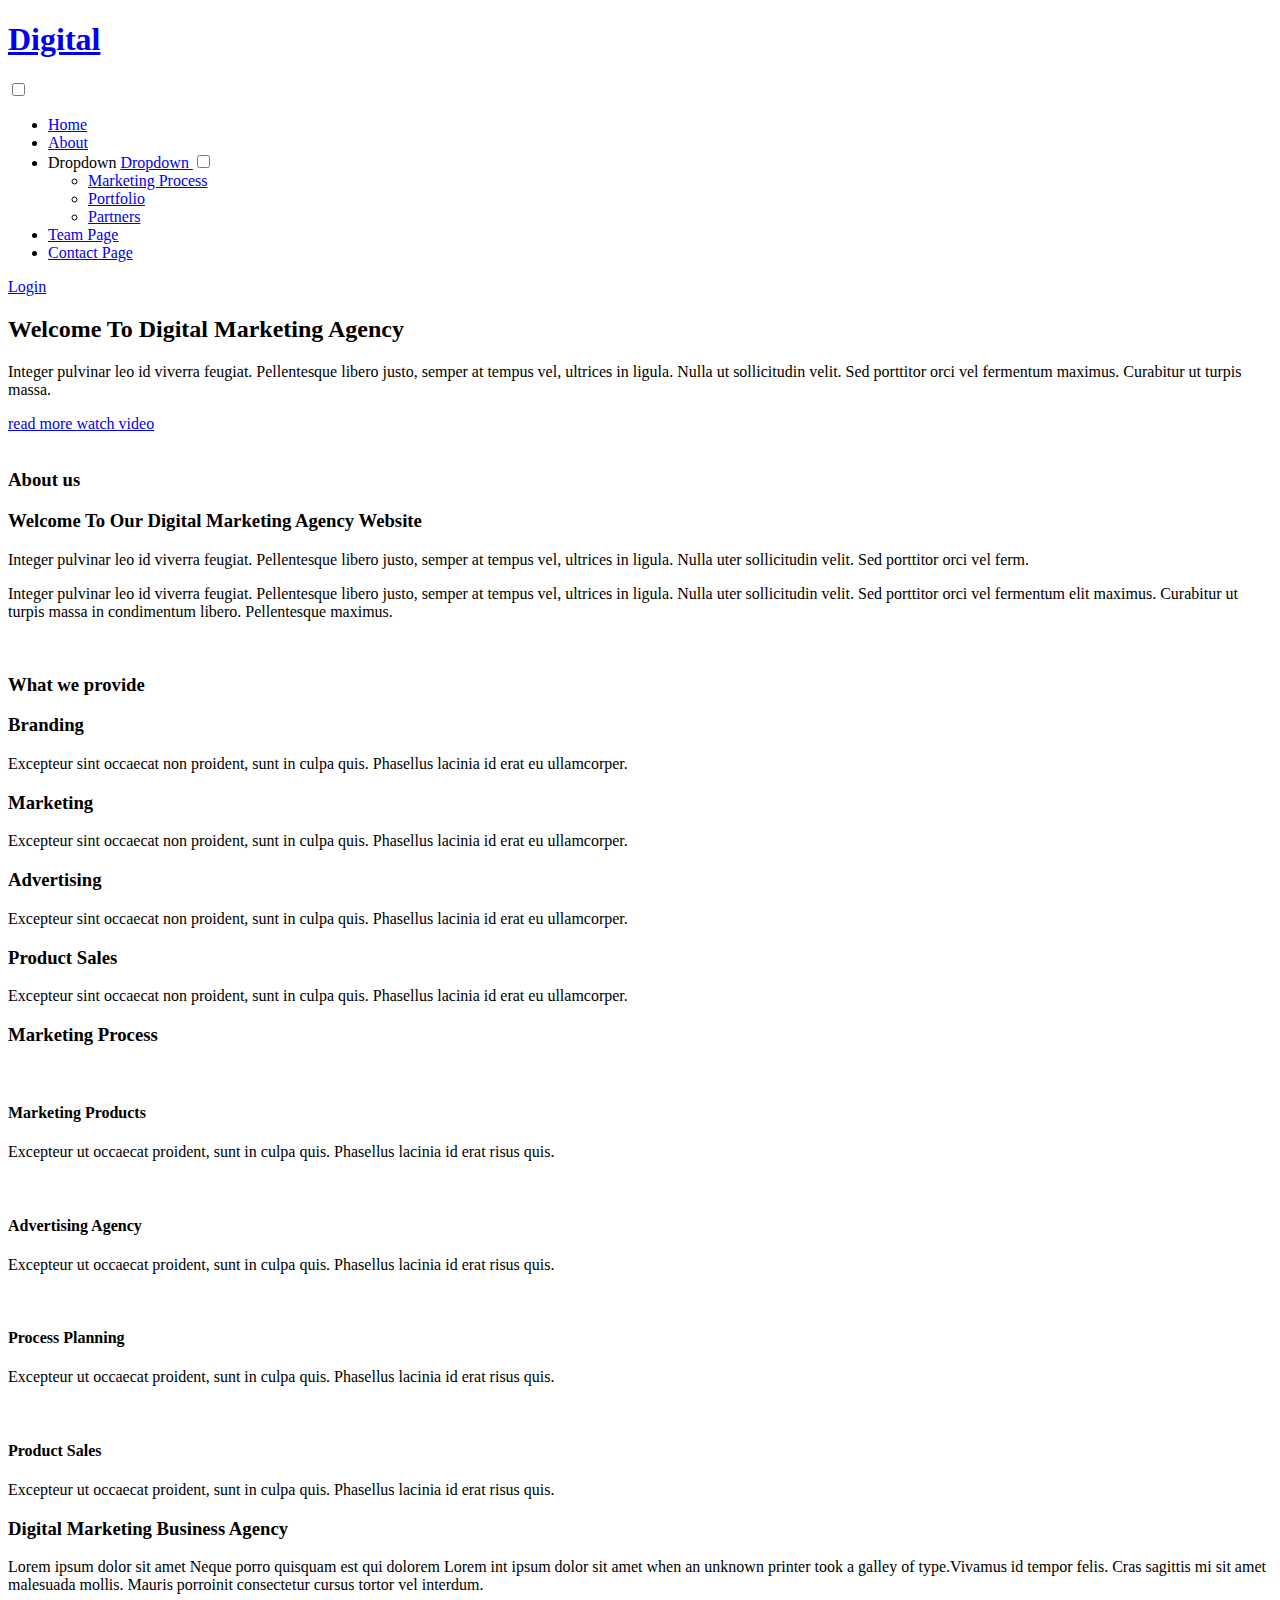
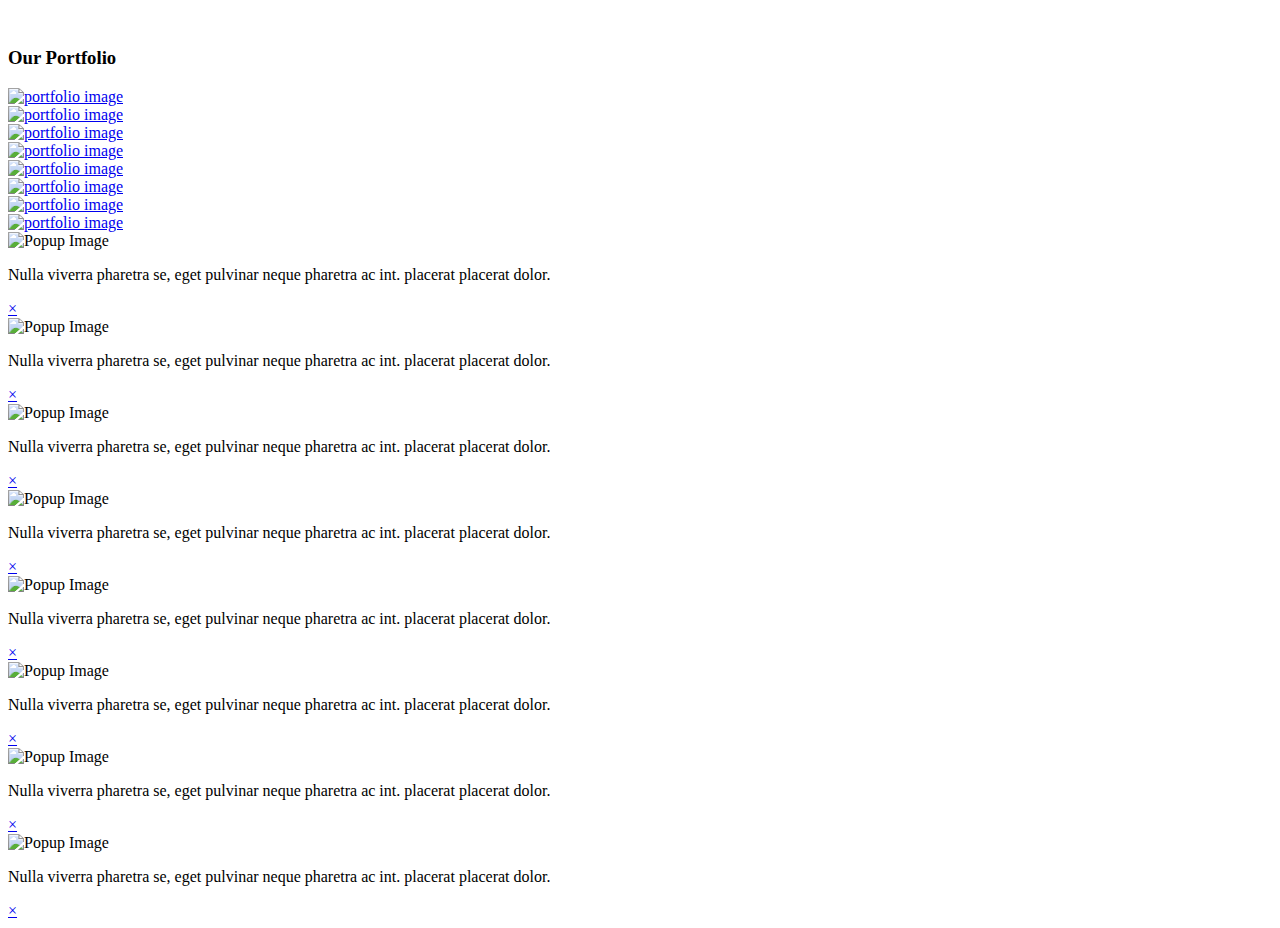
==== index.html @ 3aa6ec79 "Add Portfolio section" ====
<!DOCTYPE html>
<html lang="en">
<head>
<title>Digital Template</title>
<!-- for-mobile-apps -->
<meta name="viewport" content="width=device-width, initial-scale=1">
<meta http-equiv="Content-Type" content="text/html; charset=utf-8" />
<meta name="keywords" content="Digital Responsive web template, Bootstrap Web Templates, Flat Web Templates, Android Compatible web template, 
Smartphone Compatible web template, free webdesigns for Nokia, Samsung, LG, SonyEricsson, Motorola web design" />

    <script>
        addEventListener("load", function () {
            setTimeout(hideURLbar, 0);
        }, false);

        function hideURLbar() {
            window.scrollTo(0, 1);
        }
    </script>
	
	
</head>
<body>

<!-- //header -->
<header class="py-4">
	<div class="container">
			<div id="logo">
				<h1> <a href="index.html"><span class="fa fa-cloud" aria-hidden="true"></span> Digital</a></h1>
			</div>
		<!-- nav -->
		<nav class="d-lg-flex">

			<label for="drop" class="toggle"><span class="fa fa-bars" aria-hidden="true"></span></label>
			<input type="checkbox" id="drop" />
			<ul class="menu mt-2 ml-auto">
				<li class=""><a href="index.html">Home</a></li>
				<li class=""><a href="#about">About</a></li>
				<li class="">
				<!-- First Tier Drop Down -->
				<label for="drop-2" class="toggle">Dropdown <span class="fa fa-angle-down" aria-hidden="true"></span> </label>
				<a href="#">Dropdown <span class="fa fa-angle-down" aria-hidden="true"></span></a>
				<input type="checkbox" id="drop-2"/>
				<ul class="inner-ul">
					<li><a href="#process">Marketing Process</a></li>
					<li><a href="#portfolio">Portfolio</a></li>
				<li><a href="#partners">Partners</a></li>
				</ul>
				</li>
				<li class=""><a href="team.html">Team Page</a></li>
				<li class=""><a href="contact.html">Contact Page</a></li>
			</ul>
			<div class="login-icon ml-lg-2">
				<a class="user" href="#popup3"> Login</a>
			</div>
		</nav>
		<div class="clear"></div>
		<!-- //nav -->
	</div>
</header>

<!-- banner -->
<div class="banner" id="home">
	<div class="container">
		<div class="row banner-text">
			<div class="slider-info col-lg-6">
				<div class="banner-info-grid mt-lg-5">
					<h2>Welcome To Digital Marketing Agency </h2>
					<p>Integer pulvinar leo id viverra feugiat. Pellentesque libero justo, semper at tempus vel, ultrices in ligula.
					Nulla ut sollicitudin velit. Sed porttitor orci vel fermentum maximus. Curabitur ut turpis massa.</p>
				</div>
				<a class="btn mr-2 text-capitalize" href="#popup1">read more </a>
				<a class="btn text-capitalize" href="#popup2">watch video </a>
			</div>
			<div class="col-lg-6 col-md-8 mt-lg-0 mt-sm-5 mt-3 banner-image text-lg-center">
				<img src="images/bannerpng.png" alt="" class="img-fluid"/>
			</div>
		</div>
	</div>
</div>

<!-- about -->
<section class="about py-5" id="about">
	<div class="container py-lg-5 py-sm-3">
		<div class="row">
			<div class="col-lg-3 about-left">	
				<h3 class="heading mb-lg-5 mb-4">About us</h3>
			</div>
			<div class="col-lg-5 col-md-7 about-text">
				<h3>Welcome To Our Digital Marketing Agency Website </h3>
				<p class="mt-3">Integer pulvinar leo id viverra feugiat. Pellentesque libero justo, semper at tempus vel, ultrices in ligula. Nulla uter sollicitudin velit. Sed porttitor orci vel ferm.</p>
				<p class="mt-2">Integer pulvinar leo id viverra feugiat. Pellentesque libero justo, semper at tempus vel, ultrices in ligula. Nulla uter sollicitudin velit. Sed porttitor orci vel fermentum elit maximus. Curabitur ut turpis massa in condimentum libero. Pellentesque maximus.</p>
			</div> 
			<div class="col-lg-4 col-md-5 about-img">
				<img src="images/1.png" alt="" class="img-fluid"/>
			</div>
		</div>
	</div>
</section>

<!-- why choose us -->
<section class="choose py-5" id="services">
	<div class="container py-md-3">
		<h3 class="heading mb-5"> What we provide</h3>
		<div class="feature-grids row">
			<div class="col-lg-3 col-sm-6">
				<div class="f1 icon1 p-4">
					<div class="icon">
						<span class="fa fa-bandcamp"></span>
					</div>
					<h3 class="my-3">Branding</h3>
					<p>Excepteur sint occaecat non proident, sunt in culpa quis. Phasellus lacinia id erat eu ullamcorper.</p>
				</div>
			</div>
			<div class="col-lg-3 col-sm-6 mt-sm-0 mt-4">
				<div class="f1 icon2 p-4">
					<div class="icon">
						<span class="fa fa-codepen"></span>
					</div>
					<h3 class="my-3">Marketing</h3>
					<p>Excepteur sint occaecat non proident, sunt in culpa quis. Phasellus lacinia id erat eu ullamcorper.</p>
				</div>
			</div>
			<div class="col-lg-3 col-sm-6 mt-lg-0 mt-4">
				<div class="f1 icon3 p-4">
					<div class="icon">
						<span class="fa fa-btc"></span>
					</div>
					<h3 class="my-3">Advertising</h3>
					<p>Excepteur sint occaecat non proident, sunt in culpa quis. Phasellus lacinia id erat eu ullamcorper.</p>
				</div>
			</div>
			<div class="col-lg-3 col-sm-6 mt-lg-0 mt-4">
				<div class="f1 icon4 p-4">
					<div class="icon">
						<span class="fa fa-cloud"></span>
					</div>
					<h3 class="my-3">Product Sales</h3>
					<p>Excepteur sint occaecat non proident, sunt in culpa quis. Phasellus lacinia id erat eu ullamcorper.</p>
				</div>
			</div>
		</div>
	</div>
</section>

<!-- Offered Services -->
<section class="process py-5" id="process">
	<div class="container py-md-3">
		<h3 class="heading mb-5">Marketing Process</h3>
		<div class="row process-grids">
			<div class="col-lg-3 col-md-6 my-lg-4 w3pvt-ab position-relative">
				<div class="">
					<img src="images/1.png" alt="" class="img-fluid">
				</div>
				<h4 class="feed-title my-md-3 mb-3">Marketing Products</h4>
				<p> Excepteur ut occaecat proident, sunt in culpa quis. Phasellus lacinia id erat risus quis.</p>
			</div>
			<div class="col-lg-3 col-md-6 my-lg-4 mt-md-0 mt-4 w3pvt-ab position-relative">
				<div class="">
					<img src="images/2.png" alt="" class="img-fluid">
				</div>
				<h4 class="feed-title my-md-3 mb-3">Advertising Agency</h4>
				<p> Excepteur ut occaecat proident, sunt in culpa quis. Phasellus lacinia id erat risus quis.</p>
			</div>
			<div class="col-lg-3 col-md-6 my-lg-4 mt-sm-5 mt-4 w3pvt-ab position-relative">
				<div class="">
					<img src="images/1.png" alt="" class="img-fluid">
				</div>
				<h4 class="feed-title my-md-3 mb-3">Process Planning</h4>
				<p> Excepteur ut occaecat proident, sunt in culpa quis. Phasellus lacinia id erat risus quis.</p>
			</div>
			<div class="col-lg-3 col-md-6 mt-lg-4 mt-sm-5 mt-4 w3pvt-ab">
				<div class="">
					<img src="images/2.png" alt="" class="img-fluid">
				</div>
				<h4 class="feed-title my-md-3 mb-3">Product Sales</h4>
				<p> Excepteur ut occaecat proident, sunt in culpa quis. Phasellus lacinia id erat risus quis.</p>
			</div>
		</div>
	</div>
</section>

<!-- video -->
<section class="video py-5" id="video">
	<div class="container">
		<div class="inner-sec-w3ls py-lg-5 py-3">
			<div class="row">
				<div class="col-lg-6 video-right px-lg-5 px-2">
					<h3 class="tittle-w3">Digital Marketing Business Agency</h3>
					<p class="mt-4">Lorem ipsum dolor sit amet Neque porro quisquam est qui dolorem Lorem int ipsum dolor sit amet when an unknown printer took a galley of type.Vivamus id tempor felis. Cras sagittis mi sit amet malesuada mollis. Mauris porroinit consectetur cursus tortor vel interdum.</p>

				</div>
				<div class="col-lg-6 video-img mt-lg-0 mt-4">
					<img src="images/banner.png" alt="" class="img-fluid">
				</div>
			</div>
		</div>
	</div>
</section>

<!-- portfolio -->
<section class="portfolio py-5" id="portfolio">
	<div class="container py-3">
		<h3 class="heading text-capitalize mb-md-5 mb-4">Our Portfolio <span></span></h3>
		<div class="row news-grids text-center">
			<div class="col-md-3 col-6 gal-img">
				<a href="#gal1"><img src="images/g1.jpg" alt="portfolio image" class="img-fluid"></a>
			</div>
			<div class="col-md-3 col-6 gal-img">
				<a href="#gal2"><img src="images/g2.jpg" alt="portfolio image" class="img-fluid"></a>
			</div>
			<div class="col-md-3 col-6 gal-img">
				<a href="#gal3"><img src="images/g3.jpg" alt="portfolio image" class="img-fluid"></a>
			</div>
			<div class="col-md-3 col-6 gal-img">
				<a href="#gal4"><img src="images/g4.jpg" alt="portfolio image" class="img-fluid"></a>
			</div>
			<div class="col-md-3 col-6 gal-img">
				<a href="#gal5"><img src="images/g5.jpg" alt="portfolio image" class="img-fluid"></a>
			</div>
			<div class="col-md-3 col-6 gal-img">
				<a href="#gal6"><img src="images/g6.jpg" alt="portfolio image" class="img-fluid"></a>
			</div>
			<div class="col-md-3 col-6 gal-img">
				<a href="#gal7"><img src="images/g7.jpg" alt="portfolio image" class="img-fluid"></a>
			</div>
			<div class="col-md-3 col-6 gal-img">
				<a href="#gal8"><img src="images/g8.jpg" alt="portfolio image" class="img-fluid"></a>
			</div>
		</div>
			<div id="gal1" class="pop-overlay animate">
				<div class="popup">
					<img src="images/g1.jpg" alt="Popup Image" class="img-fluid" />
					<p class="mt-4">Nulla viverra pharetra se, eget pulvinar neque pharetra ac int. placerat placerat dolor.</p>
					<a class="close" href="#portfolio">&times;</a>
				</div>
			</div>
			<div id="gal2" class="pop-overlay animate">
				<div class="popup">
					<img src="images/g2.jpg" alt="Popup Image" class="img-fluid" />
					<p class="mt-4">Nulla viverra pharetra se, eget pulvinar neque pharetra ac int. placerat placerat dolor.</p>
					<a class="close" href="#portfolio">&times;</a>
				</div>
			</div>
			<div id="gal3" class="pop-overlay animate">
				<div class="popup">
					<img src="images/g3.jpg" alt="Popup Image" class="img-fluid" />
					<p class="mt-4">Nulla viverra pharetra se, eget pulvinar neque pharetra ac int. placerat placerat dolor.</p>
					<a class="close" href="#portfolio">&times;</a>
				</div>
			</div>
			<div id="gal4" class="pop-overlay animate">
				<div class="popup">
					<img src="images/g4.jpg" alt="Popup Image" class="img-fluid" />
					<p class="mt-4">Nulla viverra pharetra se, eget pulvinar neque pharetra ac int. placerat placerat dolor.</p>
					<a class="close" href="#portfolio">&times;</a>
				</div>
			</div>
			<div id="gal5" class="pop-overlay animate">
				<div class="popup">
					<img src="images/g5.jpg" alt="Popup Image" class="img-fluid" />
					<p class="mt-4">Nulla viverra pharetra se, eget pulvinar neque pharetra ac int. placerat placerat dolor.</p>
					<a class="close" href="#portfolio">&times;</a>
				</div>
			</div>
			<div id="gal6" class="pop-overlay animate">
				<div class="popup">
					<img src="images/g6.jpg" alt="Popup Image" class="img-fluid" />
					<p class="mt-4">Nulla viverra pharetra se, eget pulvinar neque pharetra ac int. placerat placerat dolor.</p>
					<a class="close" href="#portfolio">&times;</a>
				</div>
			</div>
			<div id="gal7" class="pop-overlay animate">
				<div class="popup">
					<img src="images/g7.jpg" alt="Popup Image" class="img-fluid" />
					<p class="mt-4">Nulla viverra pharetra se, eget pulvinar neque pharetra ac int. placerat placerat dolor.</p>
					<a class="close" href="#portfolio">&times;</a>
				</div>
			</div>
			<div id="gal8" class="pop-overlay animate">
				<div class="popup">
					<img src="images/g8.jpg" alt="Popup Image" class="img-fluid" />
					<p class="mt-4">Nulla viverra pharetra se, eget pulvinar neque pharetra ac int. placerat placerat dolor.</p>
					<a class="close" href="#portfolio">&times;</a>
				</div>
			</div>
	</div>
</section>



</body>
</html>
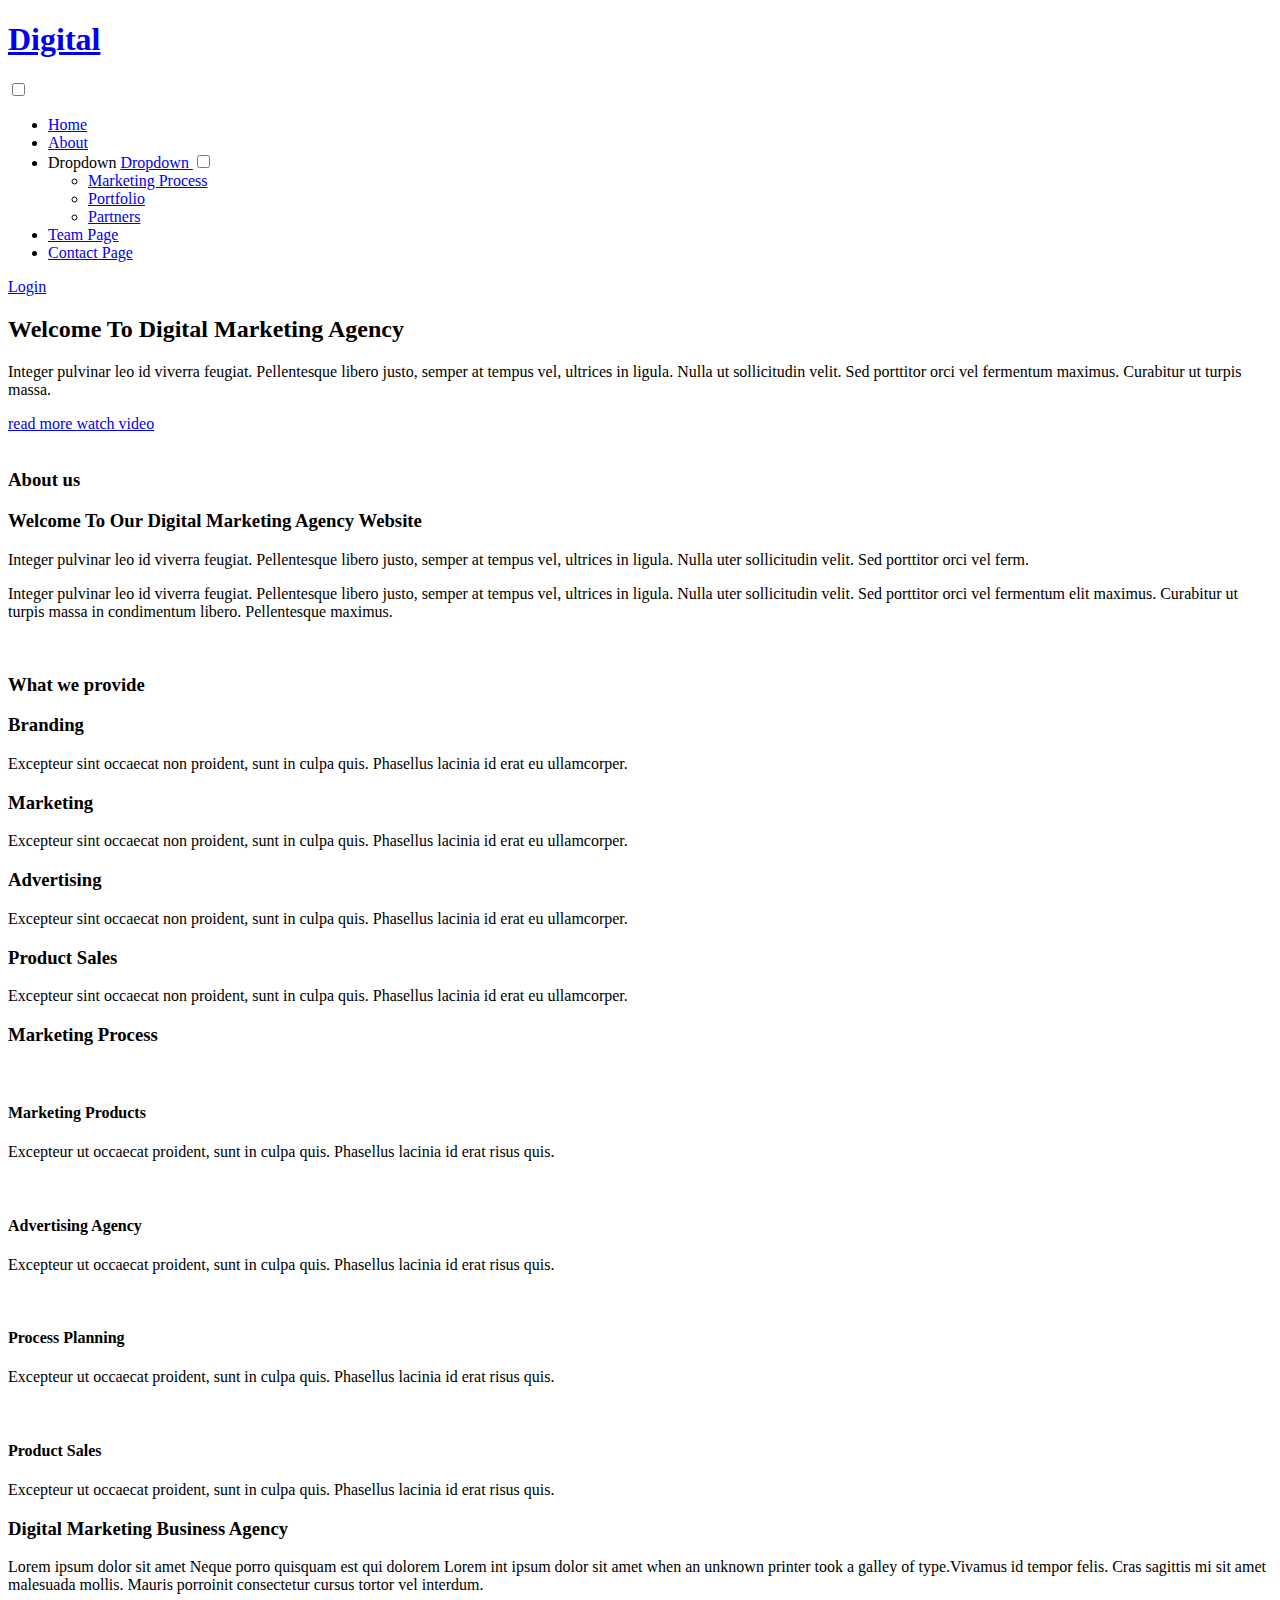
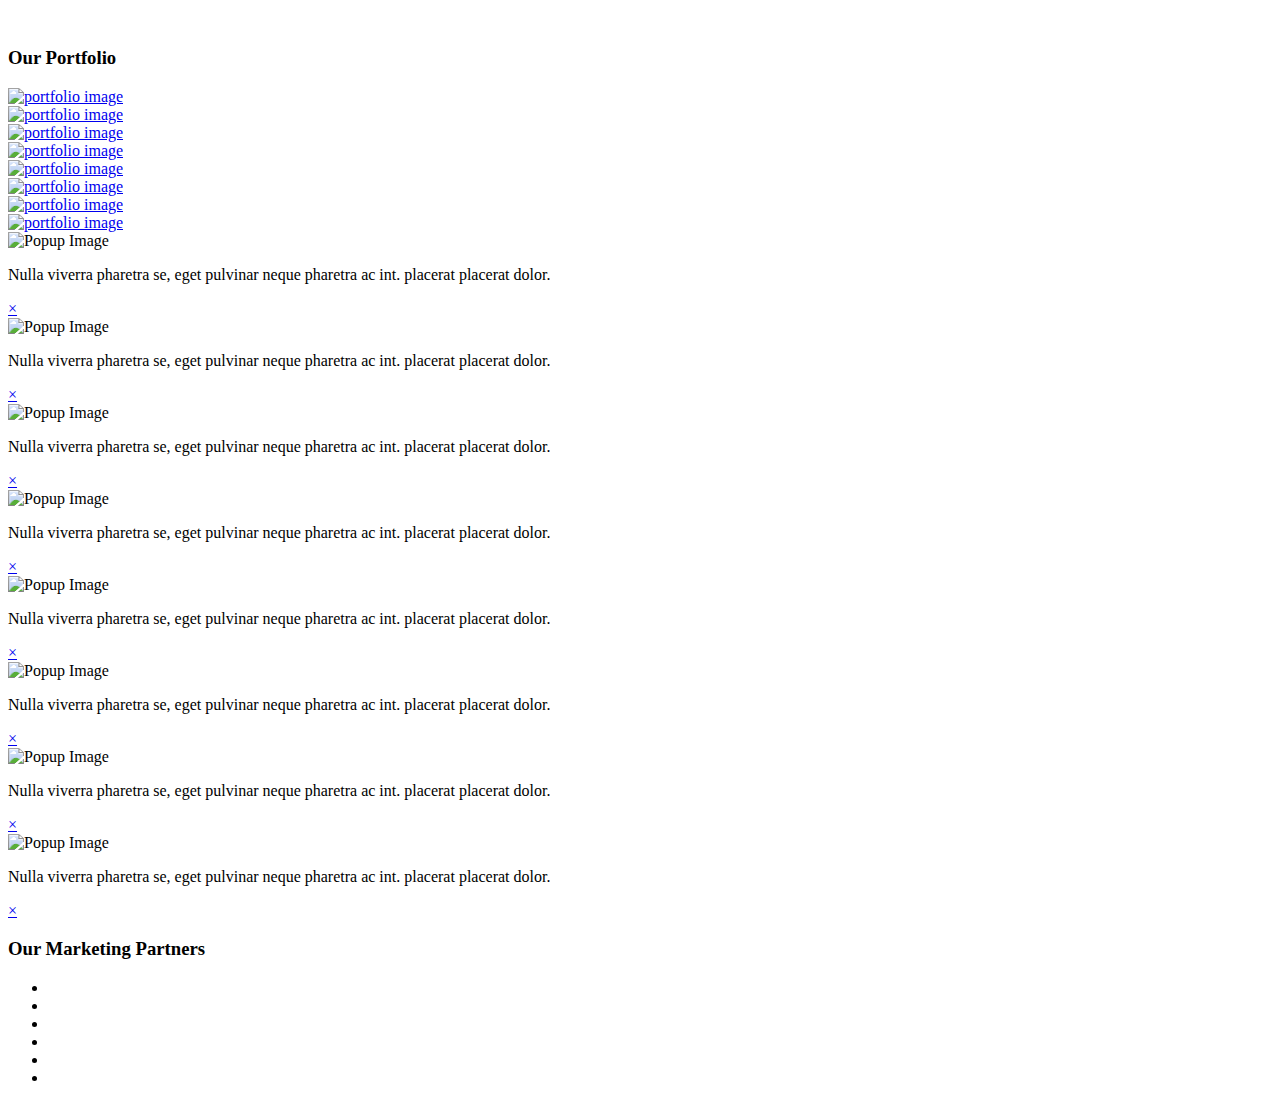
==== commit 19749fbb: "Add Partners section" ====
--- a/index.html
+++ b/index.html
@@ -287,6 +287,37 @@
 	</div>
 </section>
 
+<!--/Partners-->
+<section class="partners py-5" id="partners">
+	<div class="container py-md-3">
+		<h3 class="heading mb-5">Our Marketing Partners</h3>
+		<div class="inner-sec-w3ls">
+			<div class="sponsers-icon text-center">
+				<ul class="list-unstyled partners-icon row">
+					<li class="col-md-2 col-4">
+						<span class="fa fa-codepen" aria-hidden="true"></span>
+					</li>
+					<li class="col-md-2 col-4 border-left border-right">
+						<span class="fa fa-lastfm" aria-hidden="true"></span>
+					</li>
+					<li class="col-md-2 col-4 border-right">
+						<span class="fa fa-codiepie" aria-hidden="true"></span>
+					</li>
+					<li class="col-md-2 col-4 border-right mt-md-0 mt-3">
+						<span class="fa fa-drupal" aria-hidden="true"></span>
+					</li>
+					<li class="col-md-2 col-4 border-right mt-md-0 mt-3">
+						<span class="fa fa-dashcube" aria-hidden="true"></span>
+					</li>
+					<li class="col-md-2 col-4 mt-md-0 mt-3">
+						<span class="fa fa-skyatlas" aria-hidden="true"></span>
+					</li>
+				</ul>
+			</div>
+		</div>
+	</div>
+</section>
+
 
 
 </body>
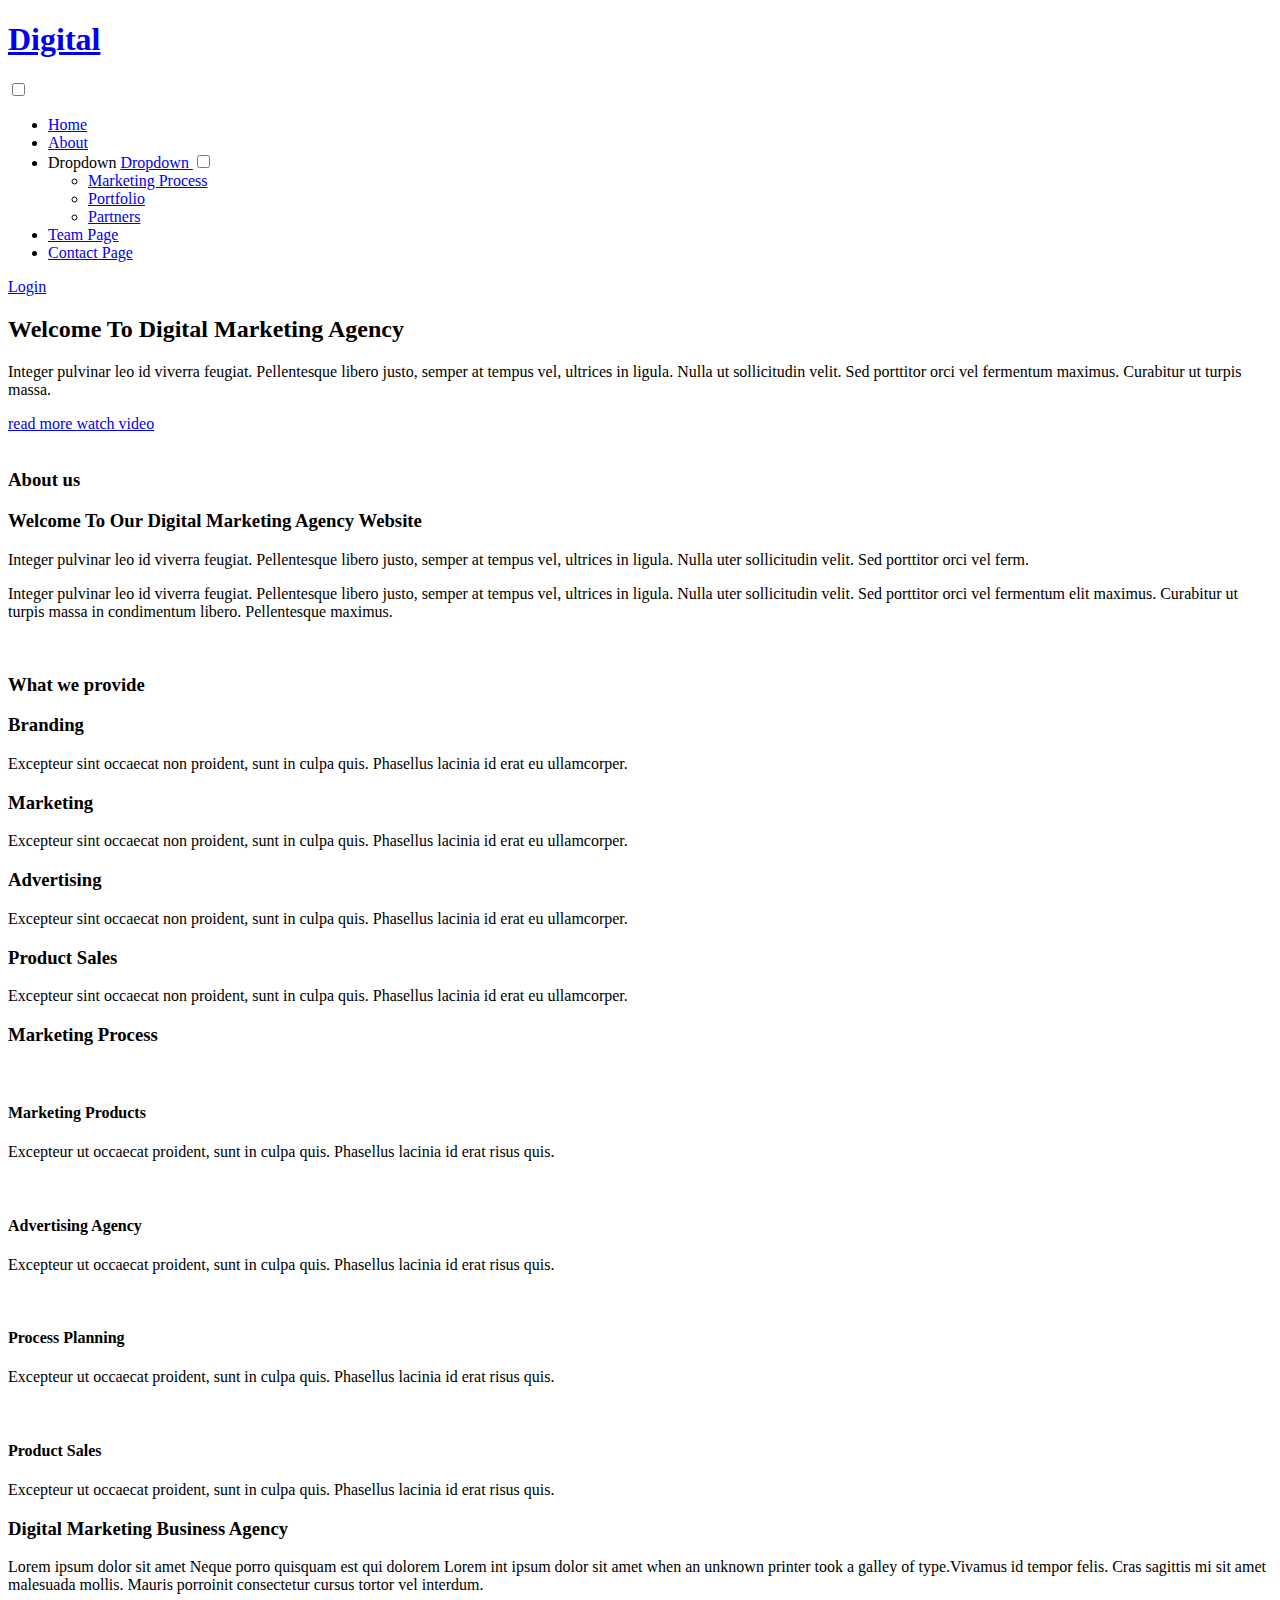
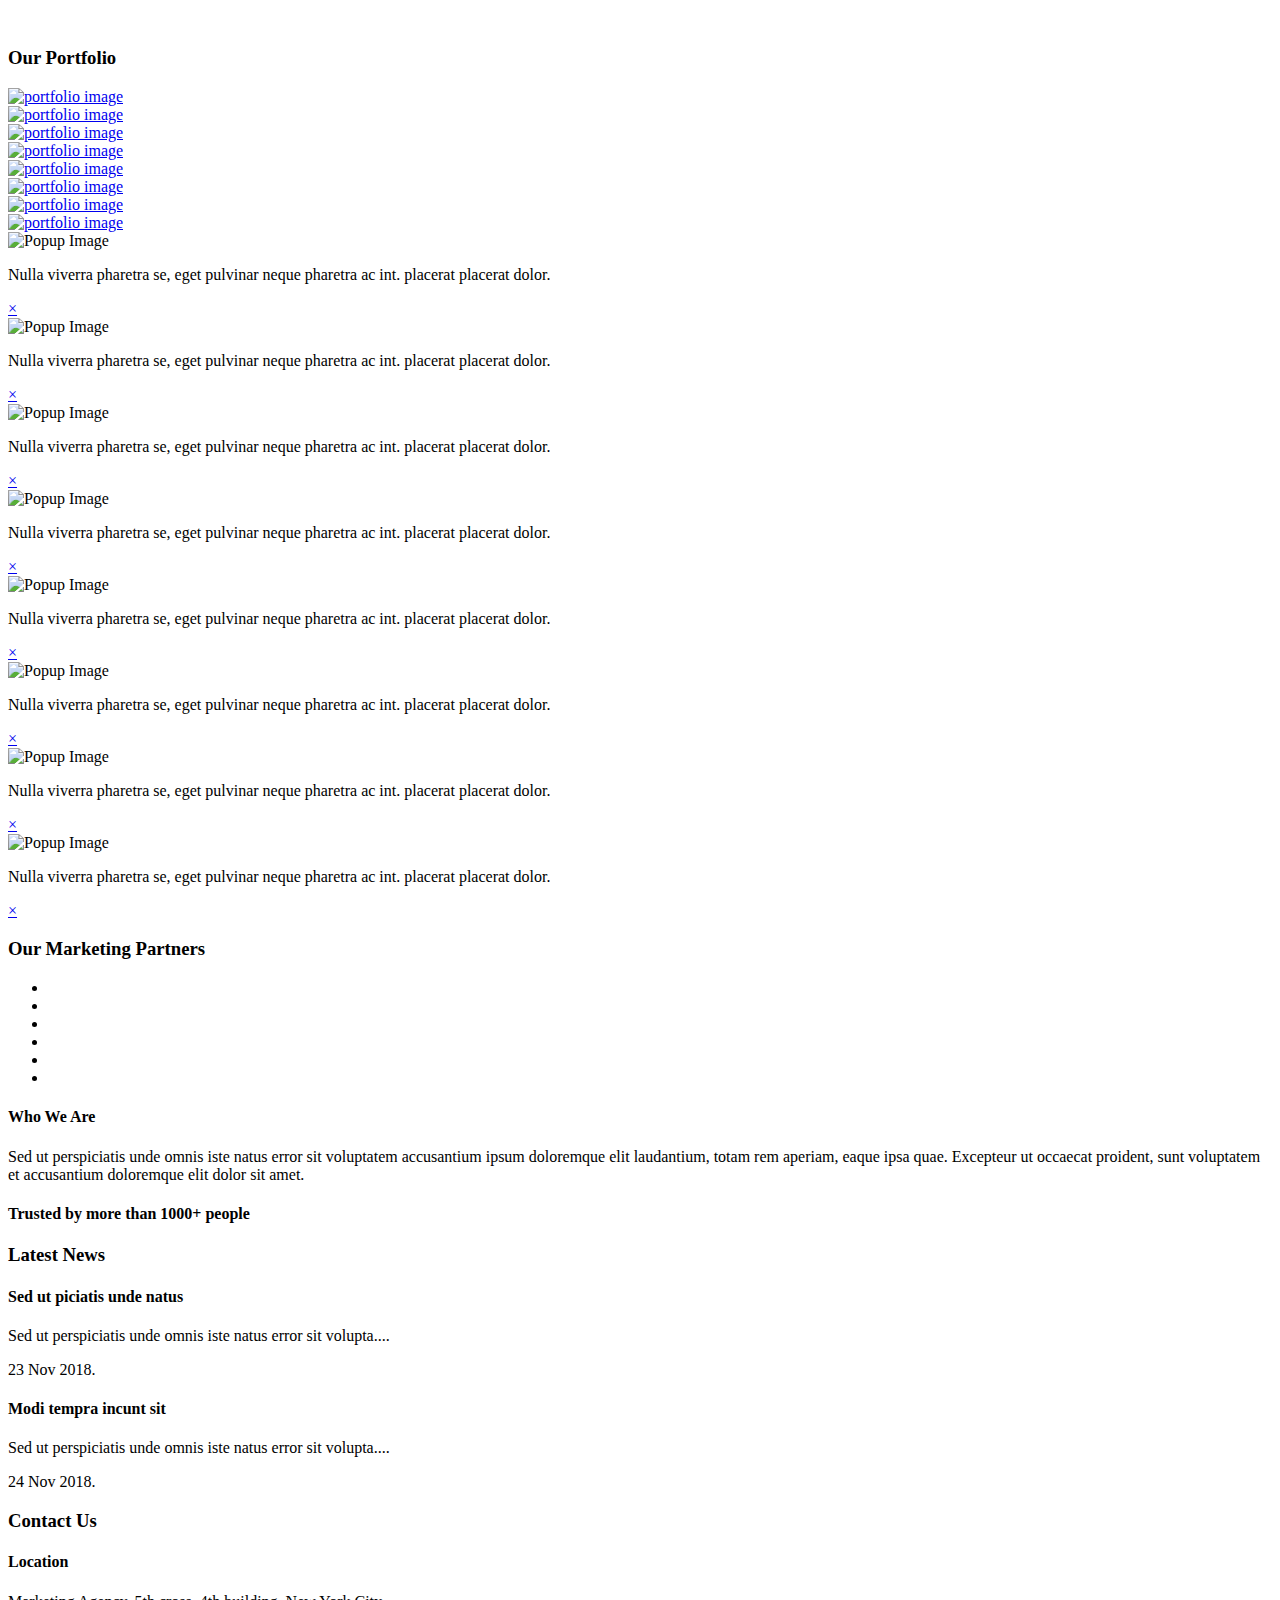
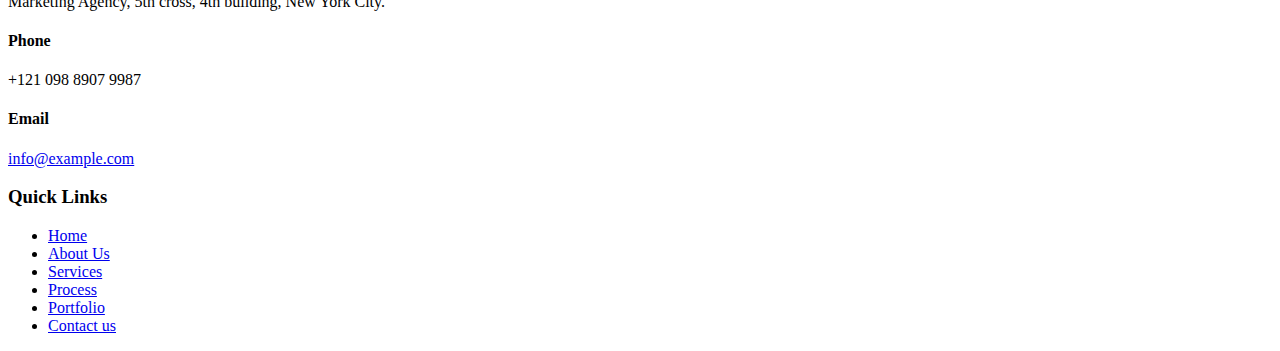
==== commit 34649329: "Add Footer section" ====
--- a/index.html
+++ b/index.html
@@ -318,6 +318,77 @@
 	</div>
 </section>
 
+<!-- footer -->
+<footer class="footer-emp-w3ls py-5">
+	<div class="container pt-lg-3">
+		<div class="row footer-top">
+			<div class="col-lg-4 col-sm-6 footer-grid-wthree">
+				<h4 class="footer-title text-uppercase mb-4">Who We Are</h4>
+				<div class="contact-info">
+					<p>Sed ut perspiciatis unde omnis iste natus error sit voluptatem accusantium ipsum doloremque elit laudantium, totam rem
+						aperiam, eaque ipsa quae. Excepteur ut occaecat proident, sunt voluptatem et accusantium doloremque elit dolor sit amet.</p>
+					<h4 class="mt-3">Trusted by more than 1000+ people</h4>
+				</div>
+			</div>
+			<div class="col-lg-3 col-sm-6 footer-grid-wthree mt-sm-0 mt-4">
+				<h3 class="footer-title text-uppercase mb-4">Latest News</h3>
+				<div class="contact-info">
+					<div class="footer-style-w3ls">
+						<h4 class="mb-2"><span class="fa mr-1 fa-twitter"></span> Sed ut piciatis unde natus</h4>
+						<p>Sed ut perspiciatis unde omnis iste natus error sit volupta....</p>
+						<p class="date">23 Nov 2018.</p>
+					</div>
+					<div class="footer-style-w3ls mt-3">
+						<h4 class="mb-2"><span class="fa mr-1 fa-twitter"></span> Modi tempra incunt sit</h4>
+						<p>Sed ut perspiciatis unde omnis iste natus error sit volupta....</p>
+						<p class="date">24 Nov 2018.</p>
+					</div>
+				</div>
+			</div>
+			<div class="col-lg-3 col-sm-6 footer-grid-wthree mt-lg-0 mt-sm-5 mt-4">
+				<h3 class="footer-title text-uppercase mb-4">Contact Us</h3>
+				<div class="contact-info">
+					<div class="footer-style-w3ls">
+						<h4 class="mb-2"> <span class="fa mr-1 fa-map-marker"></span> Location</h4>
+						<p>Marketing Agency, 5th cross, 4th building, New York City.</p>
+					</div>
+					<div class="footer-style-w3ls my-3">
+						<h4 class="mb-2"><span class="fa mr-1 fa-phone"></span> Phone</h4>
+						<p>+121 098 8907 9987</p>
+					</div>
+					<div class="footer-style-w3ls">
+						<h4 class="mb-2"><span class="fa mr-1 fa-envelope-open"></span> Email</h4>
+						<p><a href="mailto:info@example.com">info@example.com</a></p>
+					</div>
+				</div>
+			</div>
+			<div class="col-lg-2 col-sm-6 footer-grid-wthree mt-lg-0 mt-sm-5 mt-4">
+				<h3 class="footer-title text-uppercase mb-4">Quick Links</h3>
+				<ul class="links list-unstyled">
+					<li>
+						<a class="" href="#home"> Home</a>
+					</li>
+					<li>
+						<a class="" href="#about"> About Us</a>
+					</li>
+					<li>
+						<a class="" href="#services"> Services</a>
+					</li>
+					<li>
+						<a class="" href="#process">Process</a>
+					</li>
+					<li>
+						<a class="" href="#portfolio">Portfolio</a>
+					</li>
+					<li>
+						<a class="" href="contact.html">Contact us</a>
+					</li>
+				</ul>
+			</div>
+		</div>
+	</div>
+</footer>
+
 
 
 </body>
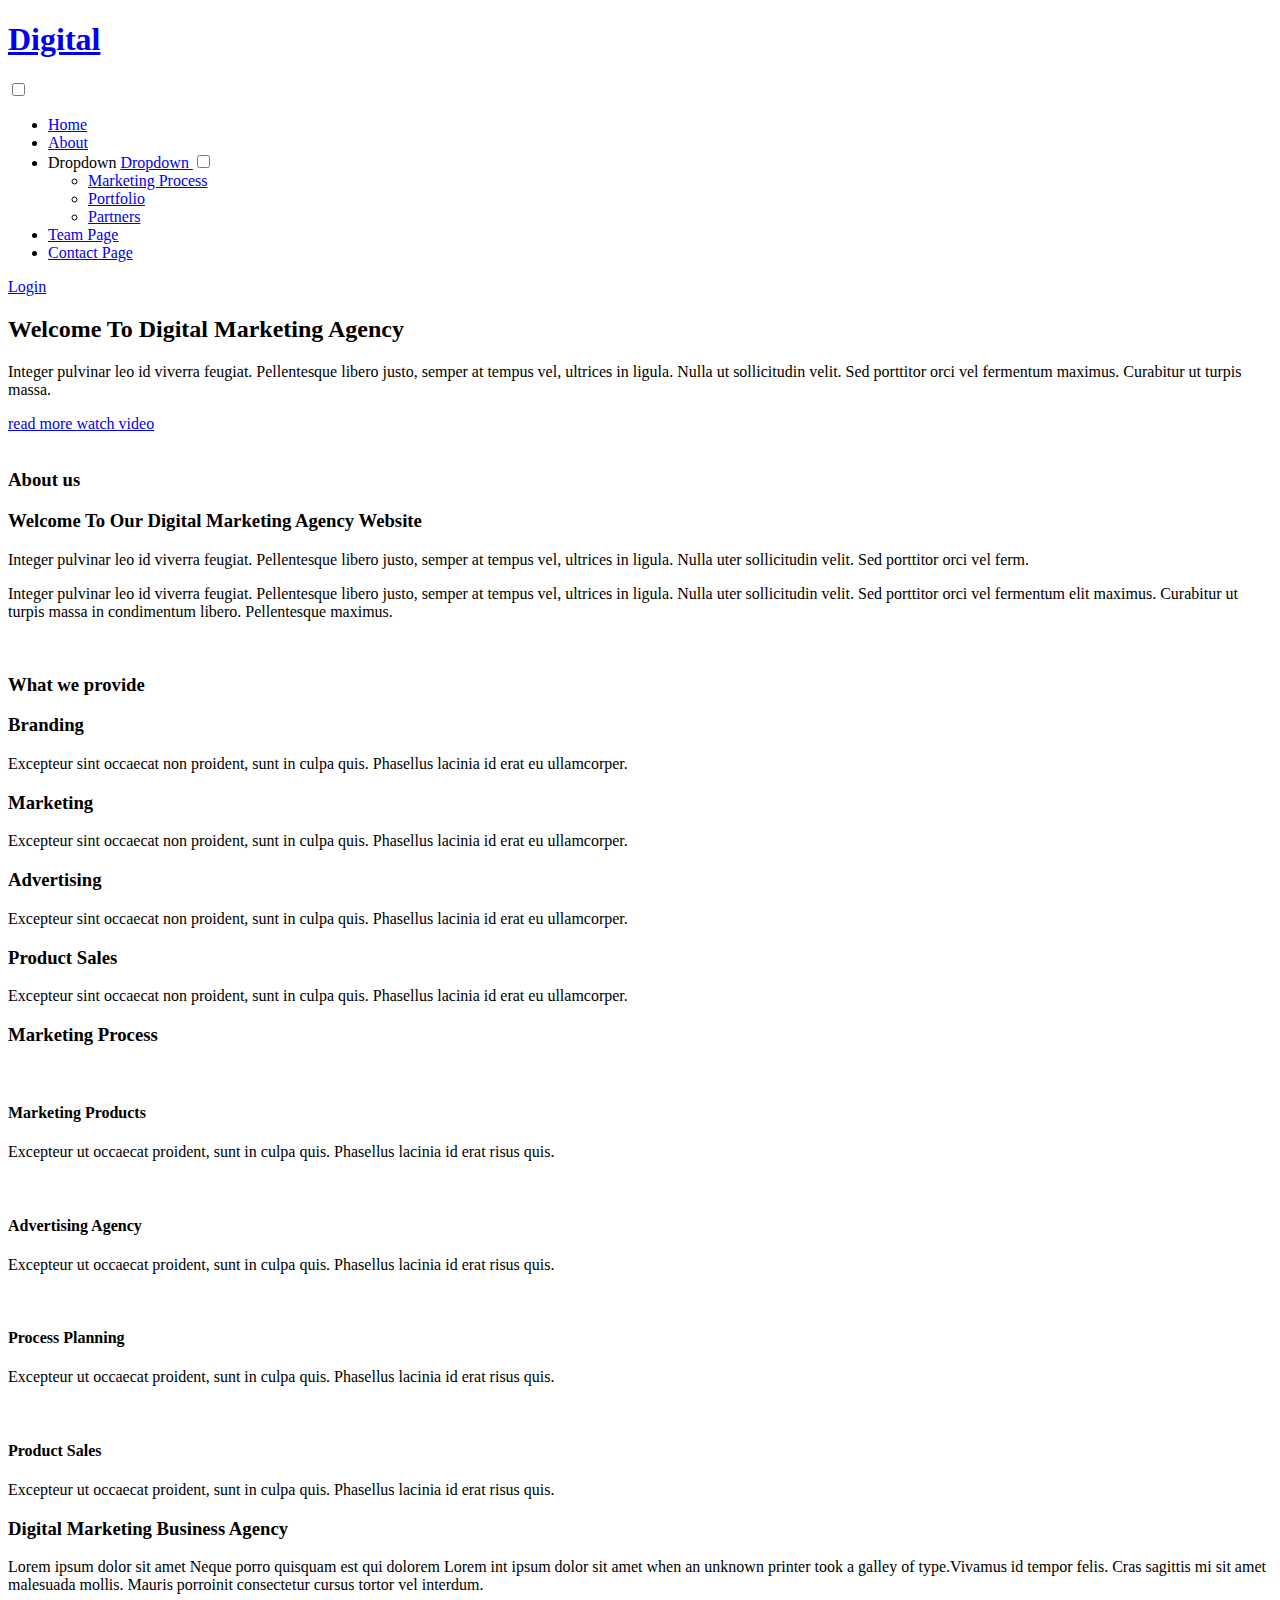
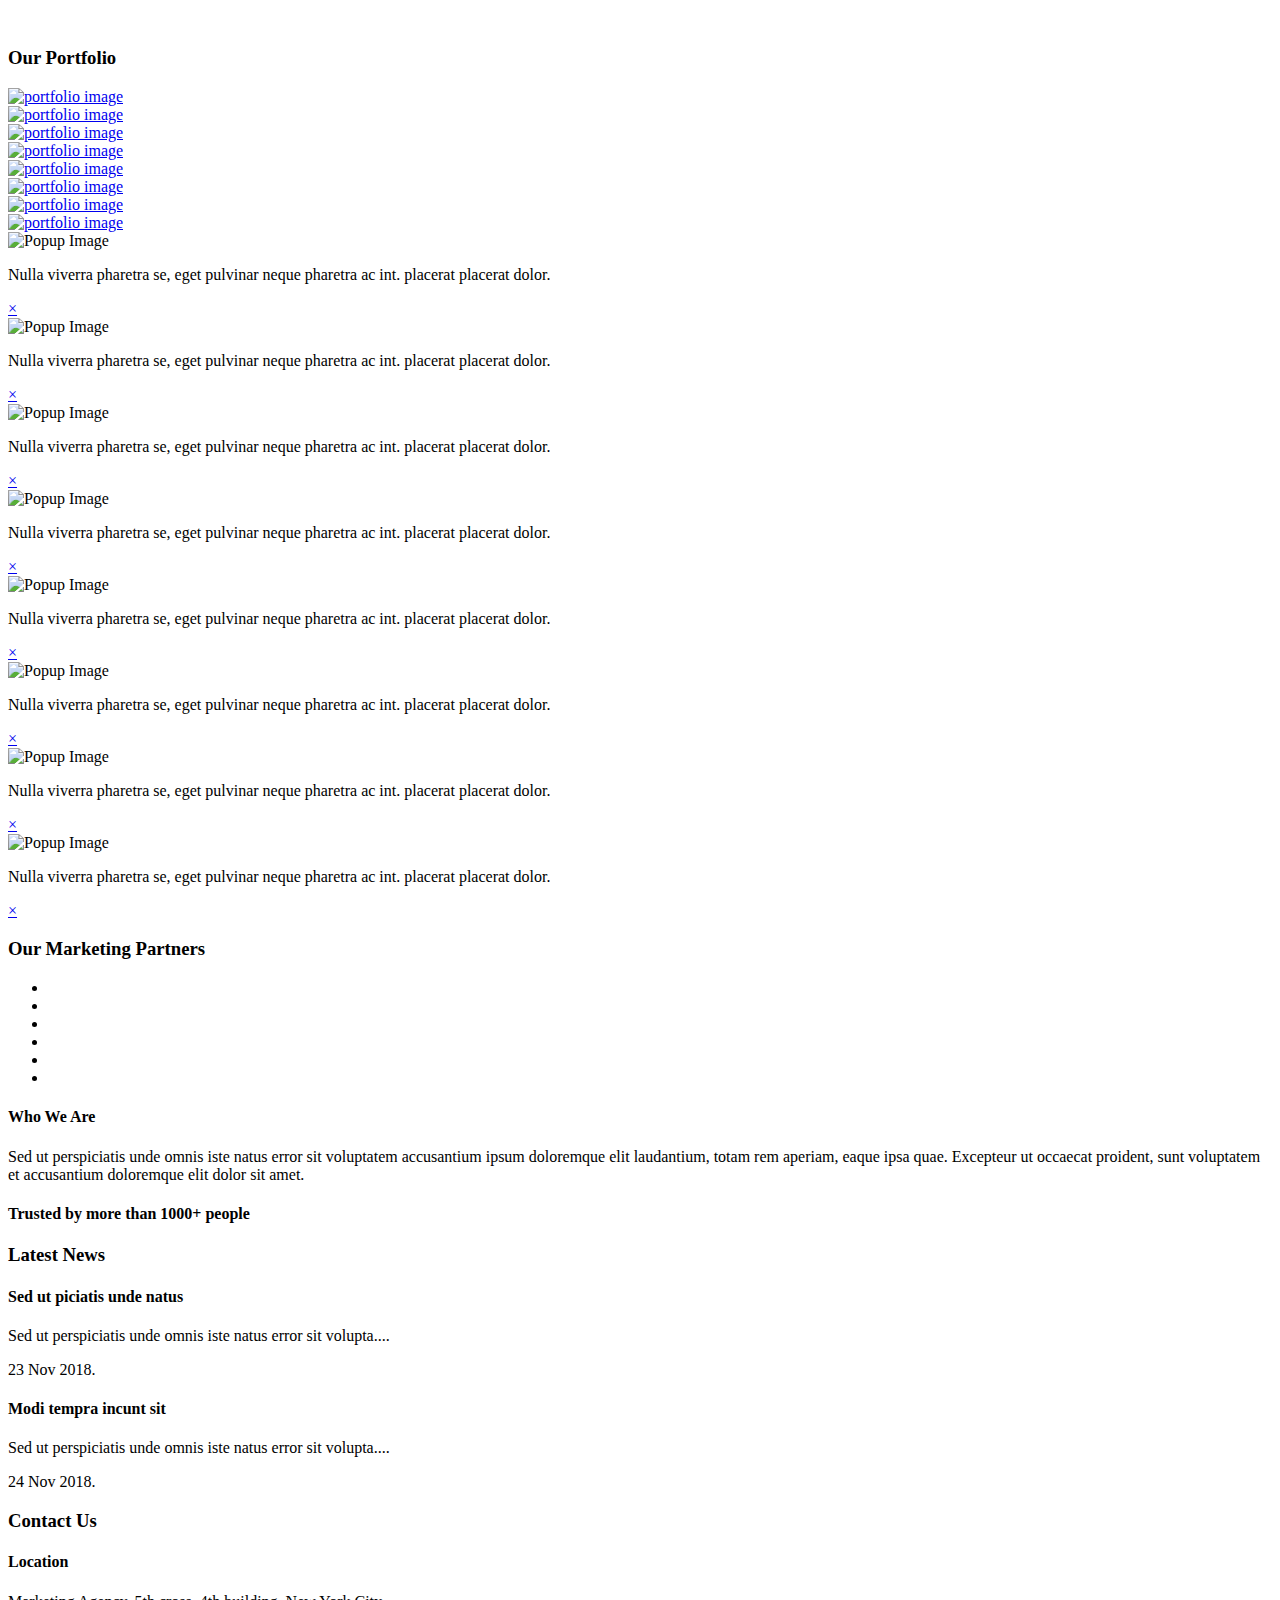
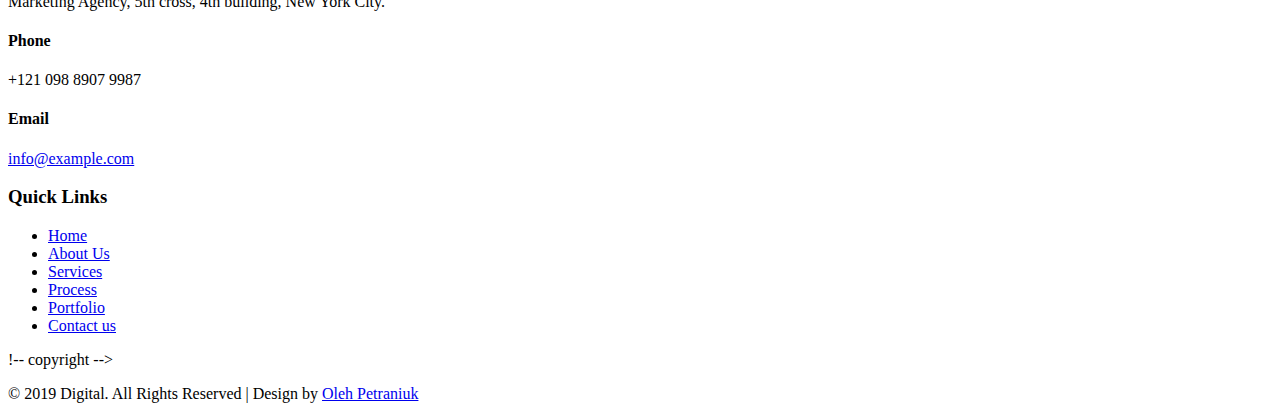
==== commit d3cb0fc3: "Add Copyright section and move top" ====
--- a/index.html
+++ b/index.html
@@ -389,6 +389,21 @@
 	</div>
 </footer>
 
+!-- copyright -->
+<div class="copy-right-top border-top">
+	<p class="copy-right text-center py-4">&copy; 2019 Digital. All Rights Reserved | Design by
+		<a href="#"> Oleh Petraniuk </a>
+	</p>
+</div>
+<!-- //copyright -->	
+	
+<!-- move top -->
+<div class="move-top text-right">
+	<a href="#home" class="move-top"> 
+		<span class="fa fa-angle-up  mb-3" aria-hidden="true"></span>
+	</a>
+</div>
+
 
 
 </body>
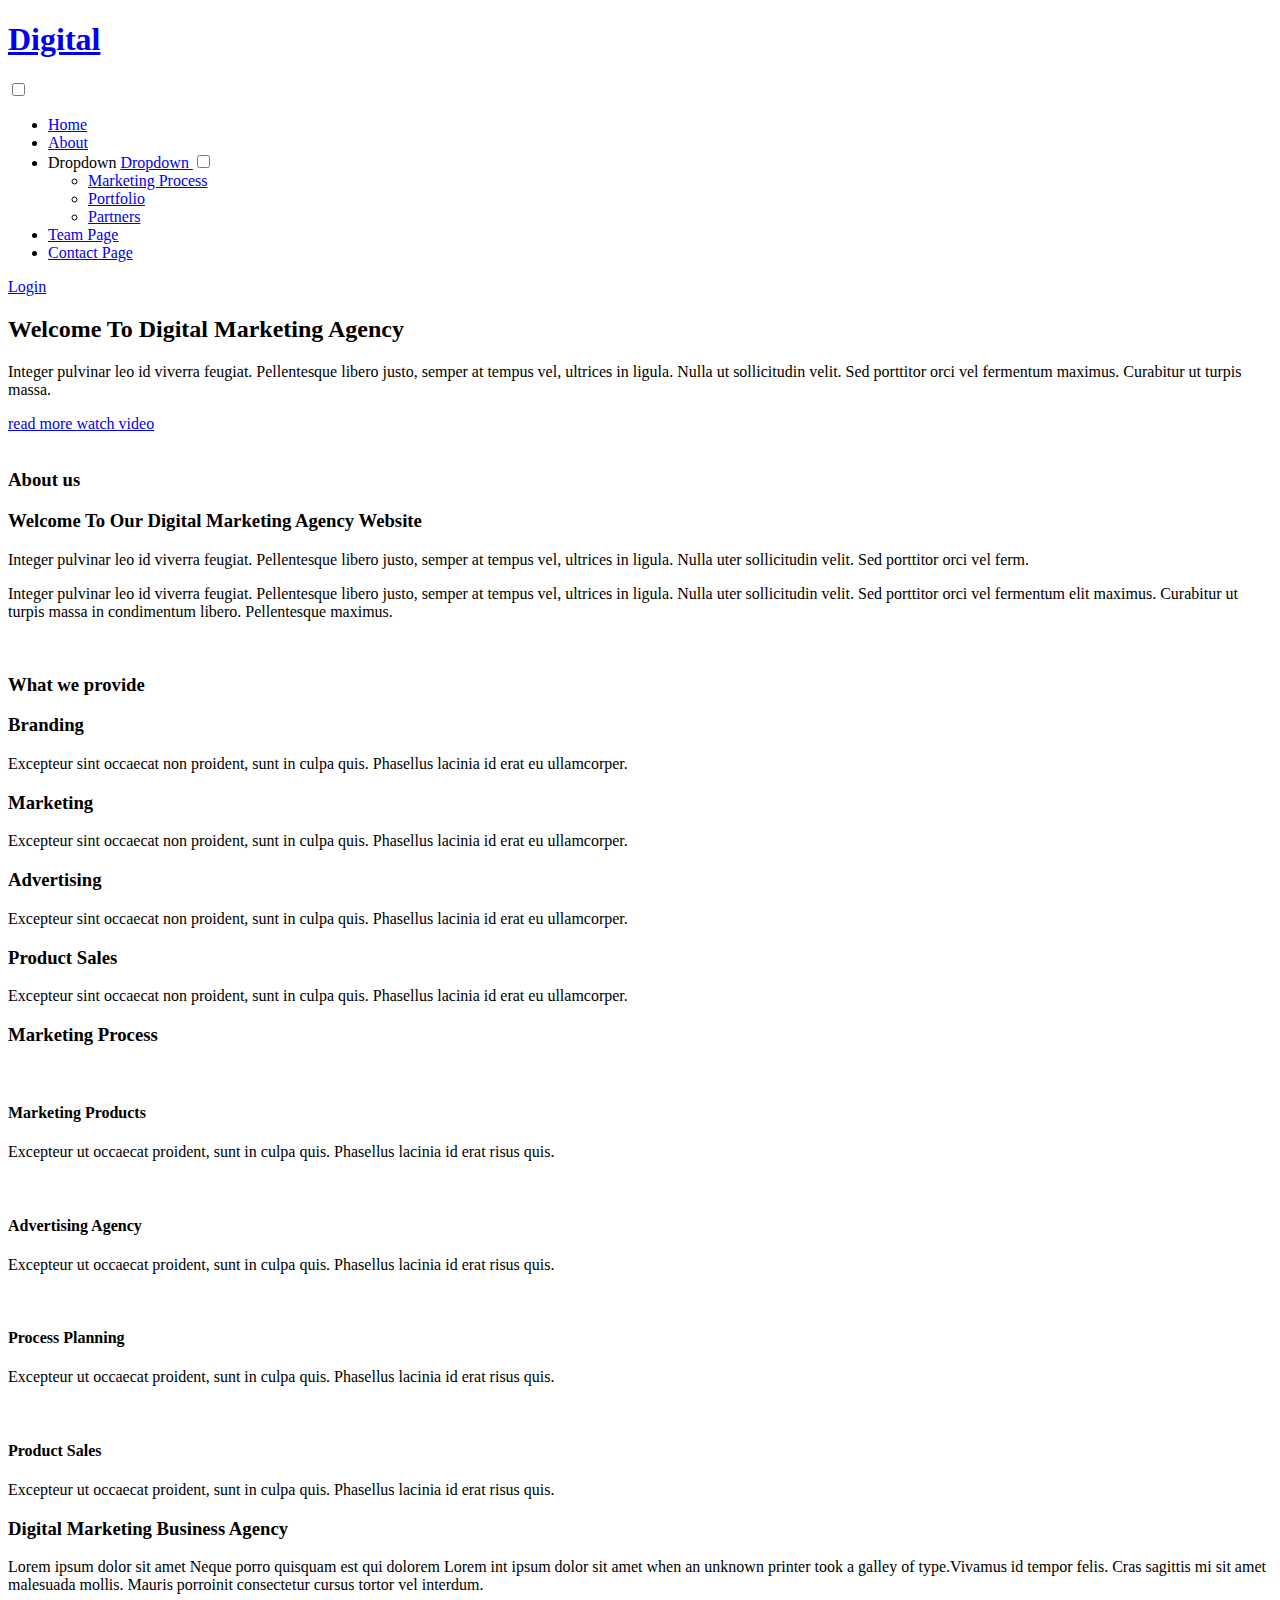
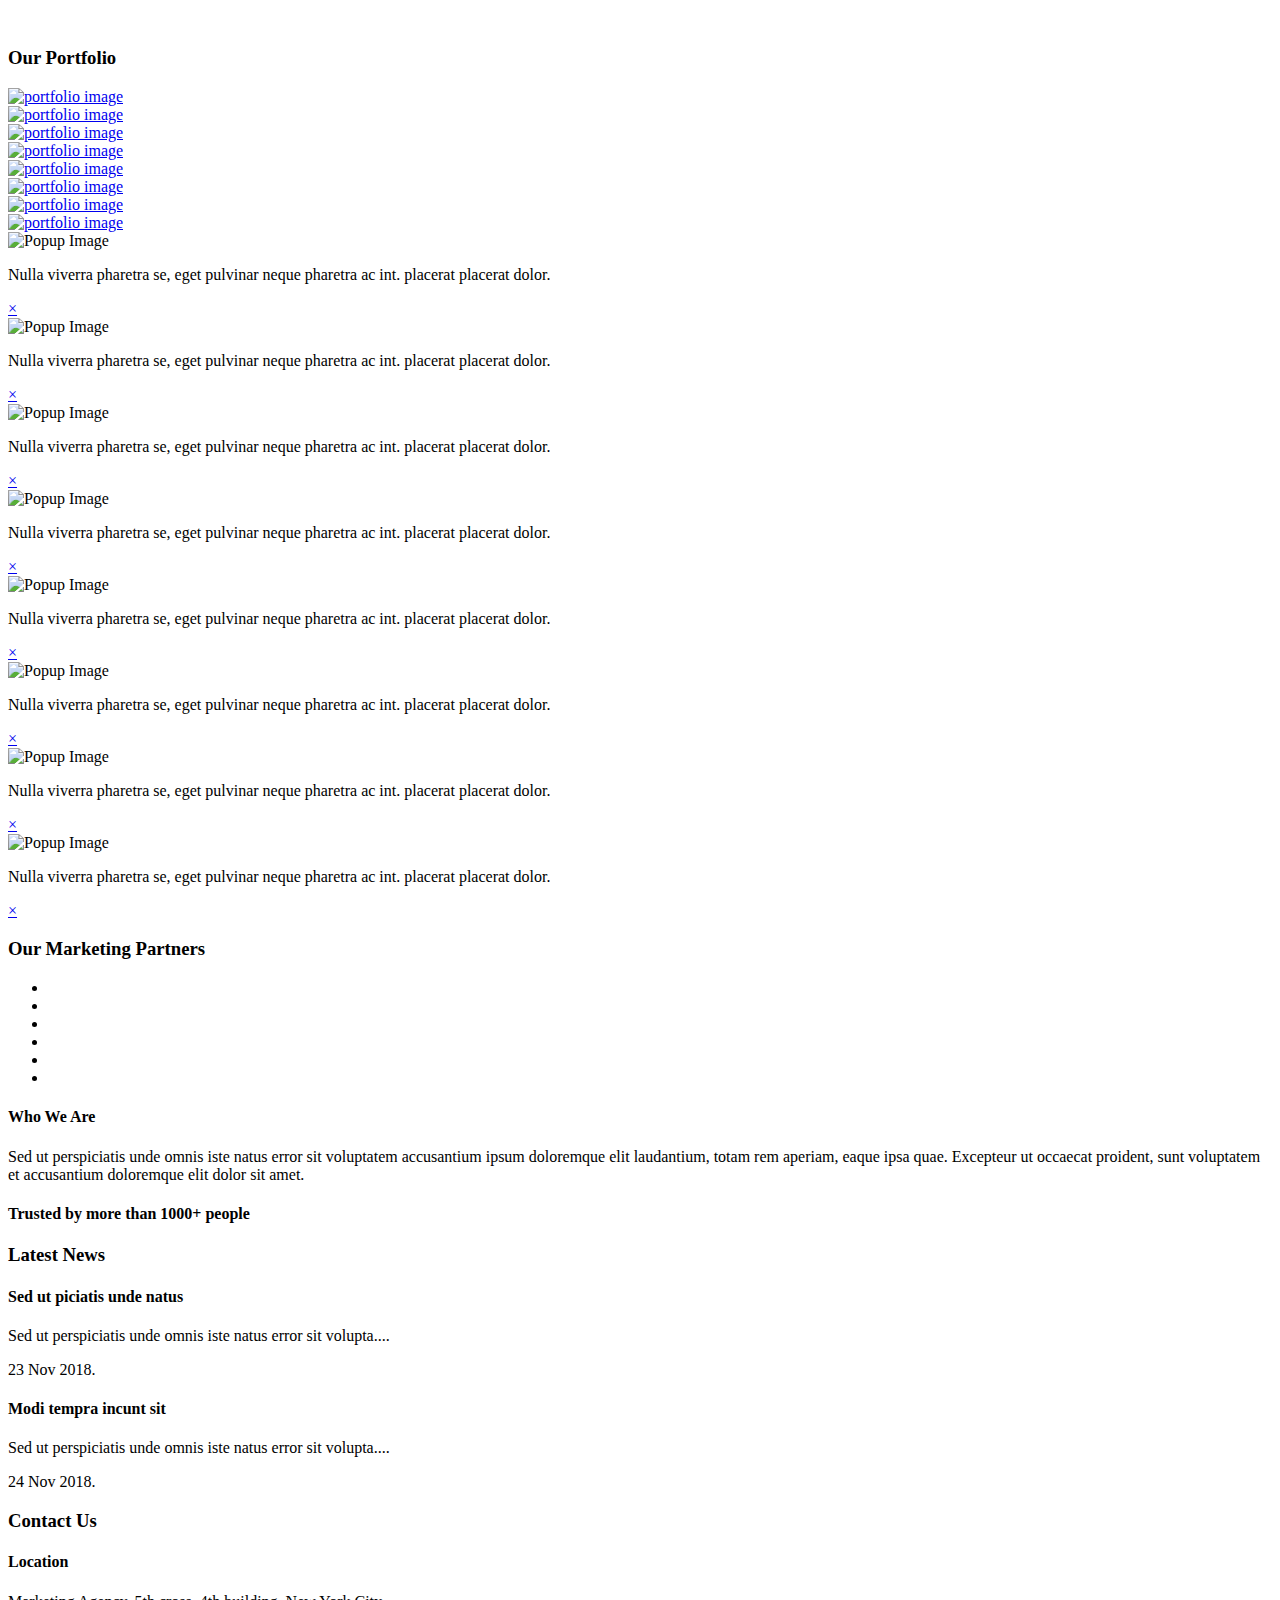
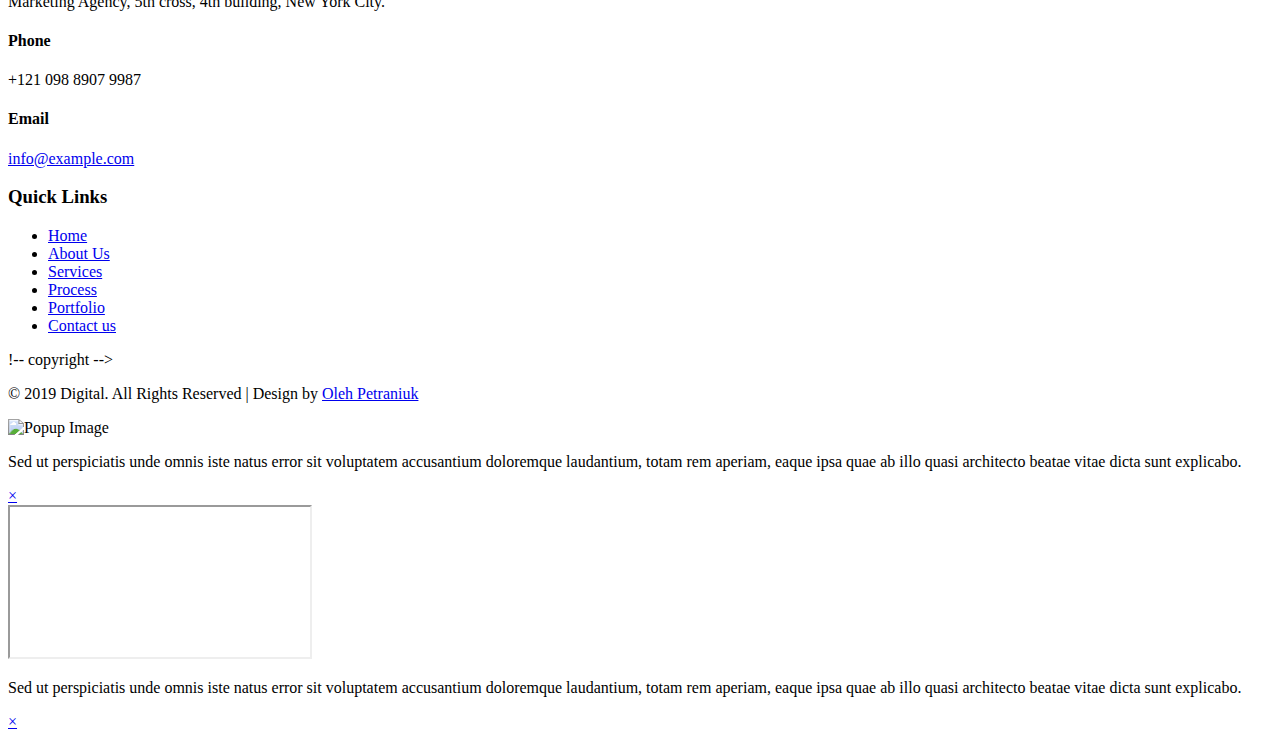
==== commit aa214f65: "Add block popup" ====
--- a/index.html
+++ b/index.html
@@ -404,6 +404,27 @@
 	</a>
 </div>
 
+<!-- popup -->
+<div id="popup1" class="popup-effect">
+	<div class="popup">
+		<img src="images/banner.png" alt="Popup Image" class="img-fluid" />
+		<p class="mt-4 ">Sed ut perspiciatis unde omnis iste natus error sit voluptatem accusantium doloremque
+			laudantium, totam rem aperiam, eaque ipsa quae ab illo quasi architecto beatae vitae dicta
+			sunt explicabo.</p>
+		<a class="close" href="#">&times;</a>
+	</div>
+</div>
+
+<div id="popup2" class="popup-effect">
+	<div class="popup">
+		<iframe src="https://player.vimeo.com/video/188673754"></iframe>
+		<p class="mt-4 ">Sed ut perspiciatis unde omnis iste natus error sit voluptatem accusantium doloremque
+			laudantium, totam rem aperiam, eaque ipsa quae ab illo quasi architecto beatae vitae dicta
+			sunt explicabo.</p>
+		<a class="close" href="#">&times;</a>
+	</div>
+</div>
+
 
 
 </body>
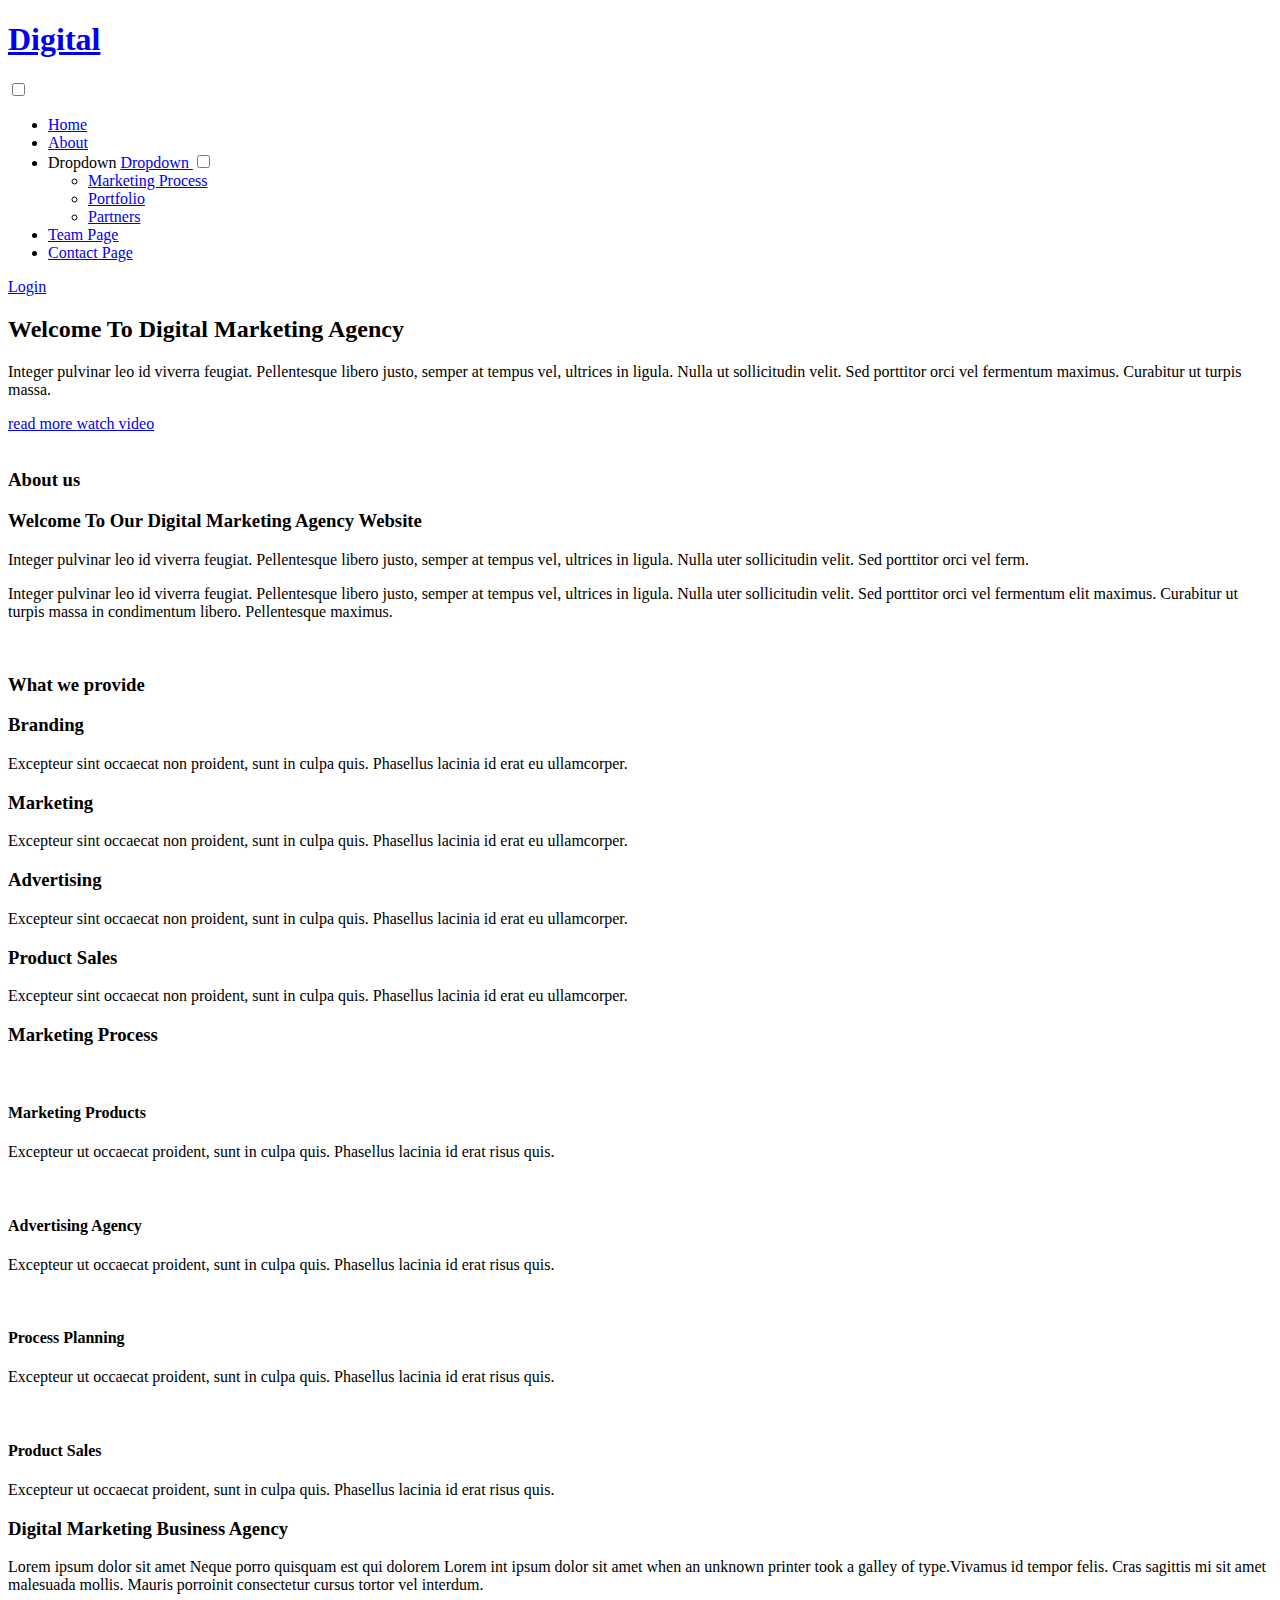
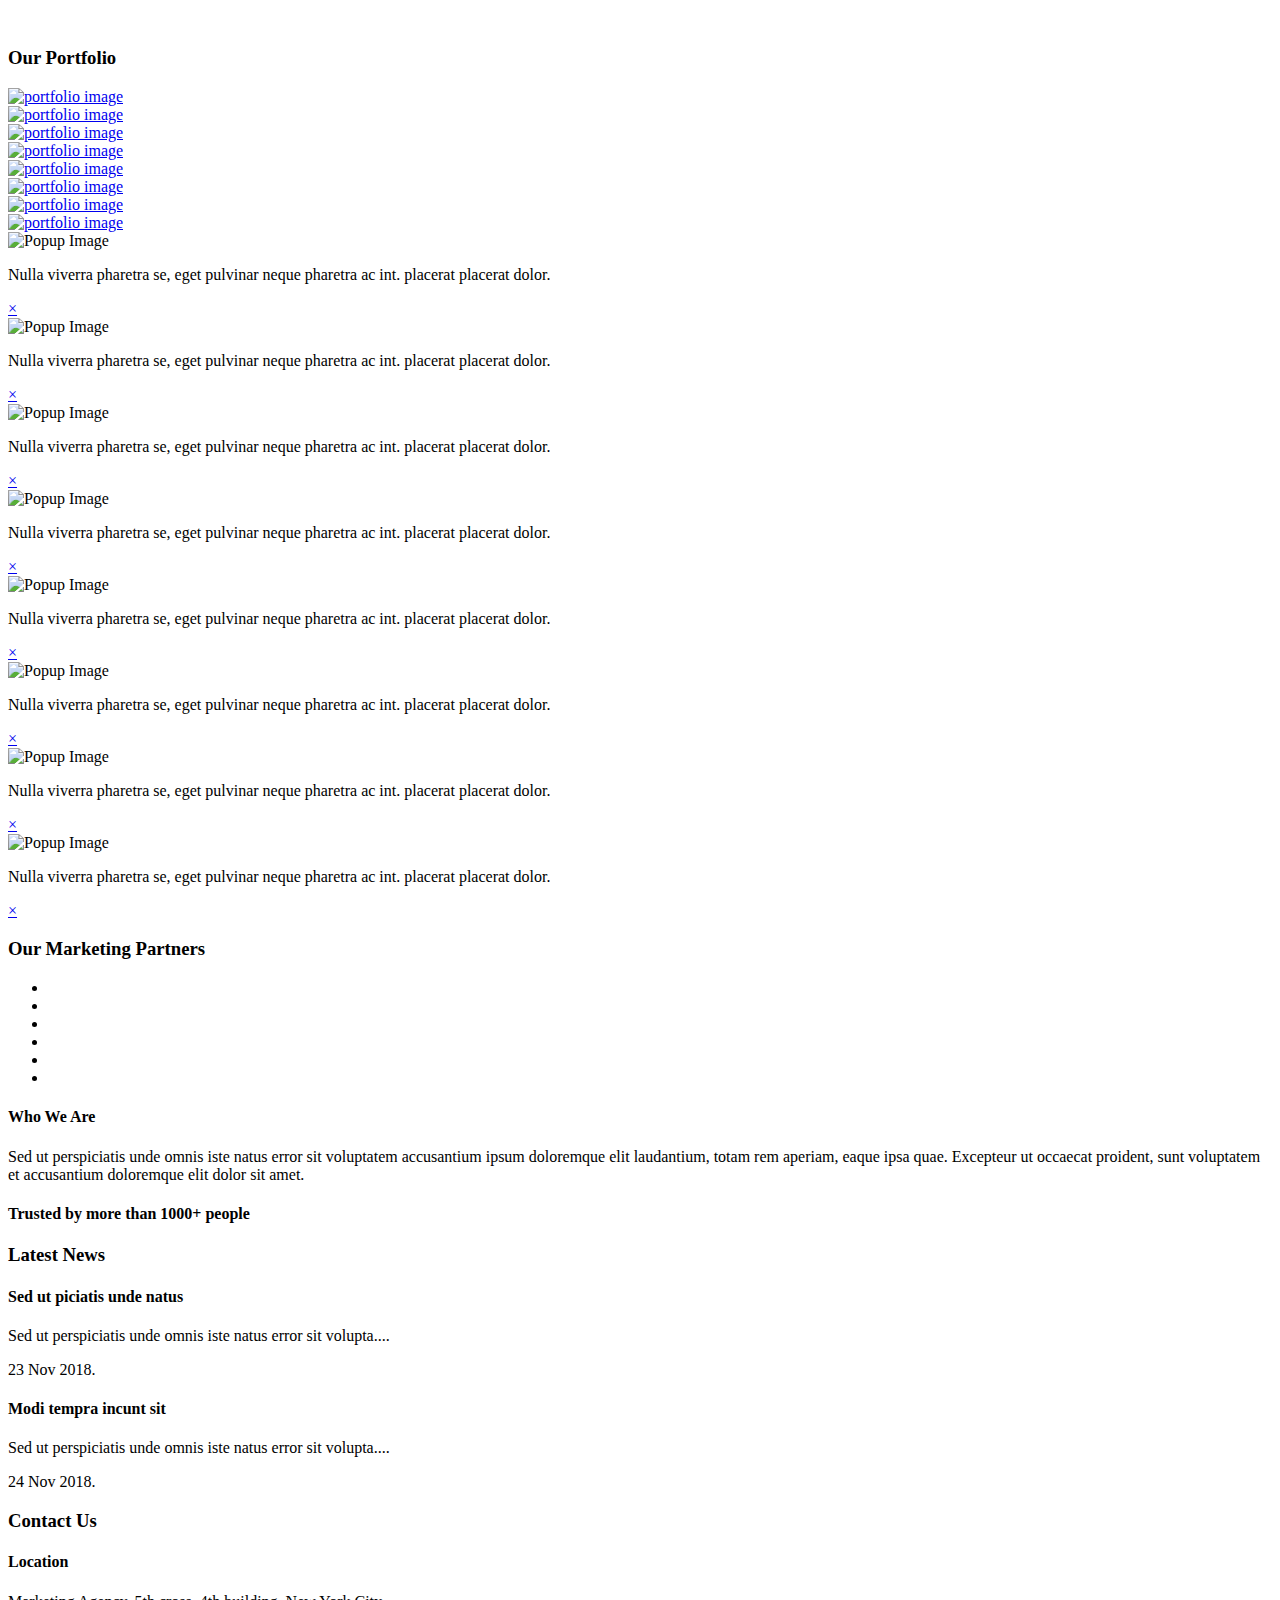
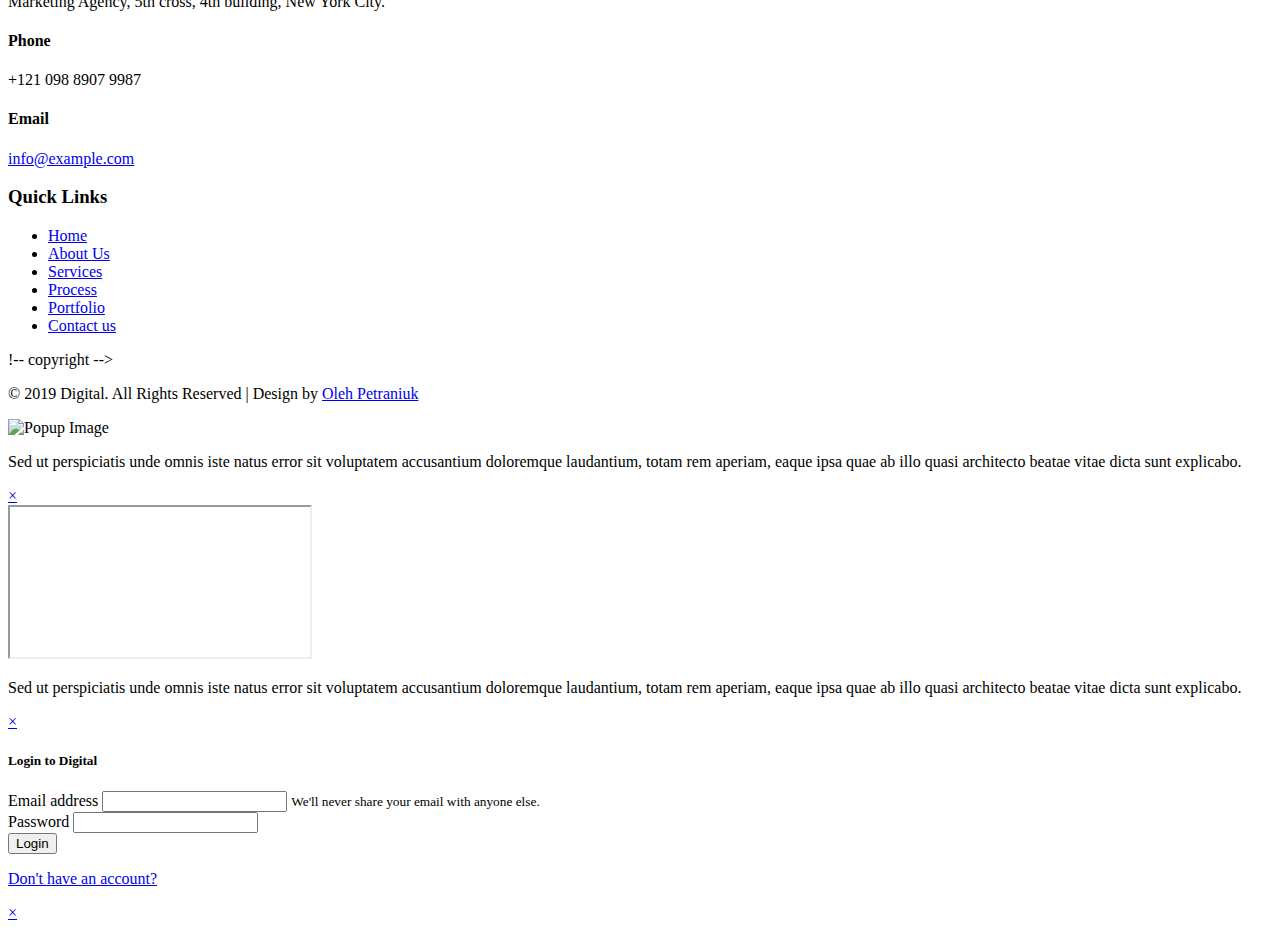
==== commit 6e203ad6: "Add popup for login" ====
--- a/index.html
+++ b/index.html
@@ -426,6 +426,33 @@
 </div>
 
 
+<!-- popup for login -->
+<div id="popup3" class="popup-effect">
+	<div class="popup">
+		<div class="login px-sm-4 mx-auto mw-100">
+			<h5 class="text-center mb-4">Login to Digital</h5>
+			<form action="#" method="post">
+				<div class="form-group">
+					<label class="mb-2">Email address</label>
+					<input type="email" class="form-control" id="exampleInputEmail1" aria-describedby="emailHelp" placeholder="" required="">
+					<small id="emailHelp" class="form-text text-muted">We'll never share your email with anyone else.</small>
+				</div>
+				<div class="form-group">
+					<label class="mb-2">Password</label>
+					<input type="password" class="form-control" id="exampleInputPassword1" placeholder="" required="">
+				</div>
+				<button type="submit" class="btn btn-primary submit mt-2">Login</button>
+				<p class="text-center mt-2">
+					<a href="#popup4"> Don't have an account?</a>
+				</p>
+			</form>
+		</div>
+
+		<a class="close" href="#">&times;</a>
+	</div>
+</div>
+
+
 
 </body>
 </html>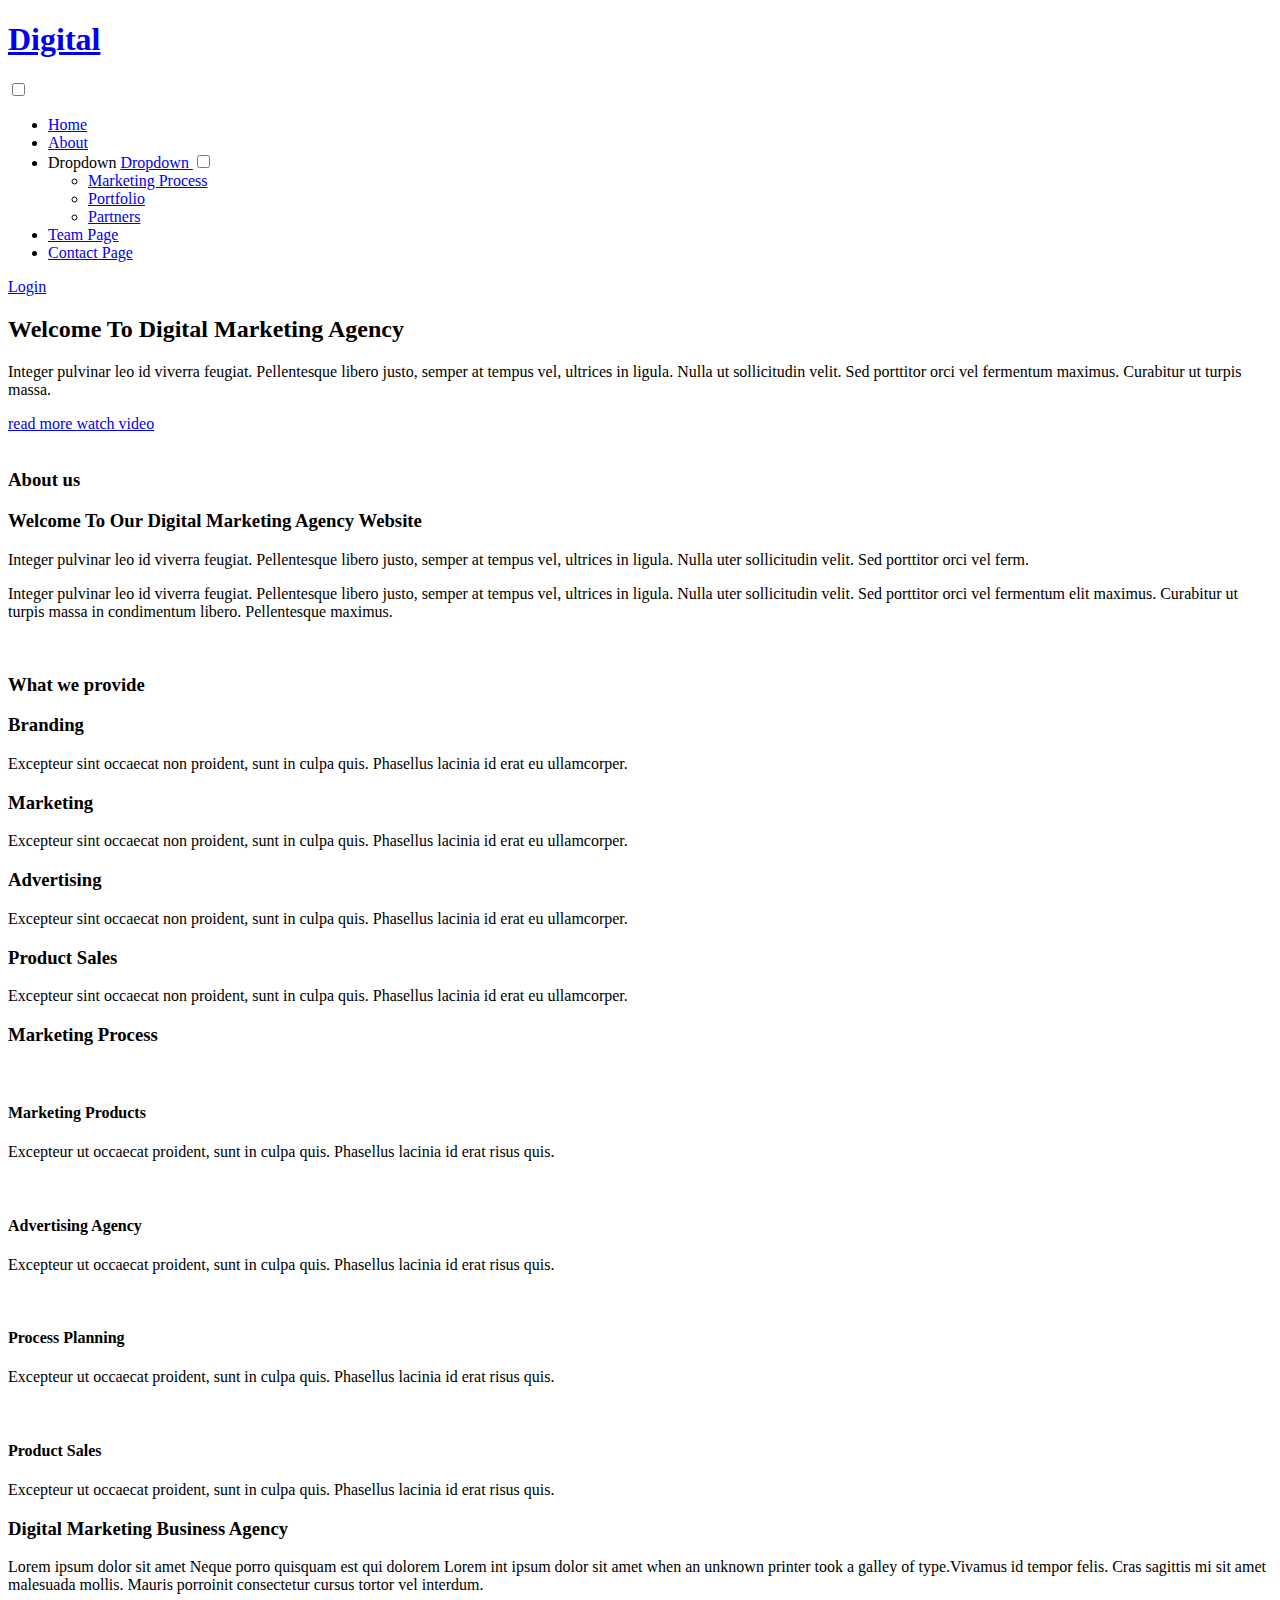
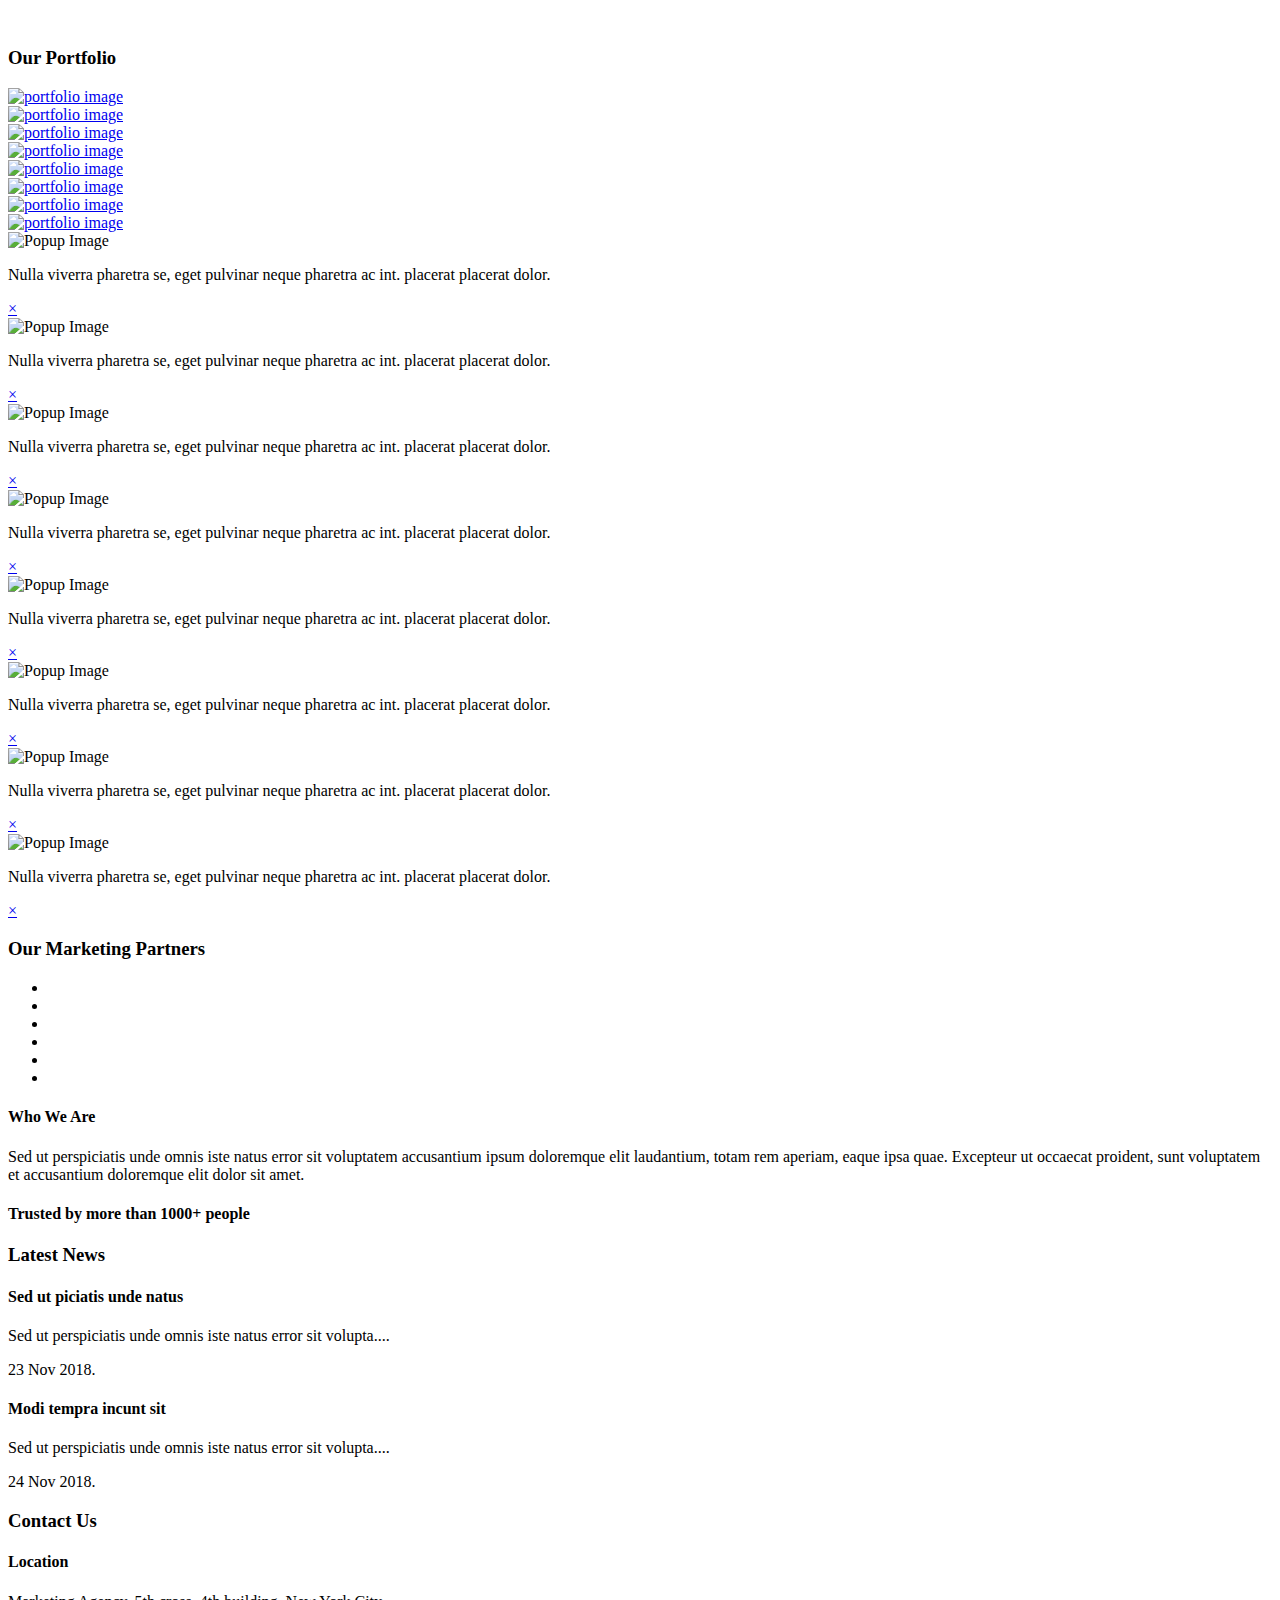
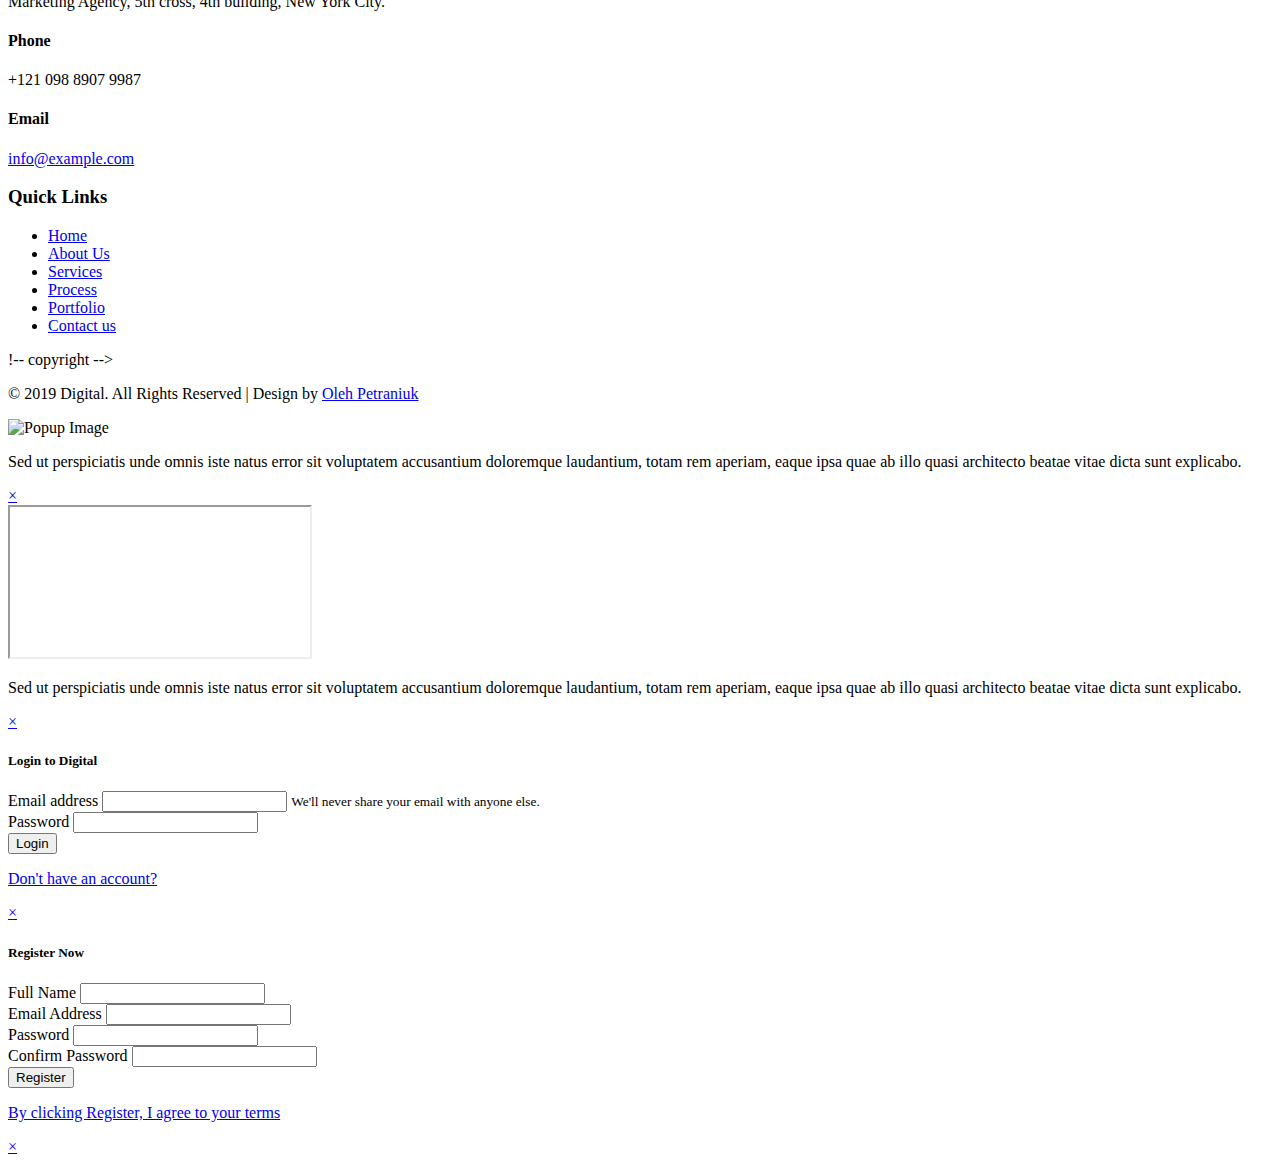
==== commit 307f6f18: "Add popup for register" ====
--- a/index.html
+++ b/index.html
@@ -452,6 +452,39 @@
 	</div>
 </div>
 
+<!-- popup for register -->
+<div id="popup4" class="popup-effect">
+	<div class="popup">
+		<div class="login px-sm-4 mx-auto mw-100">
+			<h5 class="text-center mb-4">Register Now</h5>
+			<form action="#" method="post">
+				<div class="form-group">
+					<label>Full Name</label>
+					<input type="text" class="form-control" id="validationDefault01" placeholder="" required="">
+				</div>
+				<div class="form-group">
+					<label>Email Address</label>
+					<input type="email" class="form-control" id="validationDefault02" placeholder="" required="">
+				</div>
+				<div class="form-group">
+					<label class="mb-2">Password</label>
+					<input type="password" class="form-control" id="password1" placeholder="" required="">
+				</div>
+				<div class="form-group">
+					<label>Confirm Password</label>
+					<input type="password" class="form-control" id="password2" placeholder="" required="">
+				</div>
+
+				<button type="submit" class="btn btn-primary submit">Register</button>
+				<p class="text-center mt-3">
+					<a href="#">By clicking Register, I agree to your terms</a>
+				</p>
+			</form>
+		</div>
+		<a class="close" href="#">&times;</a>
+	</div>
+</div>
+
 
 
 </body>
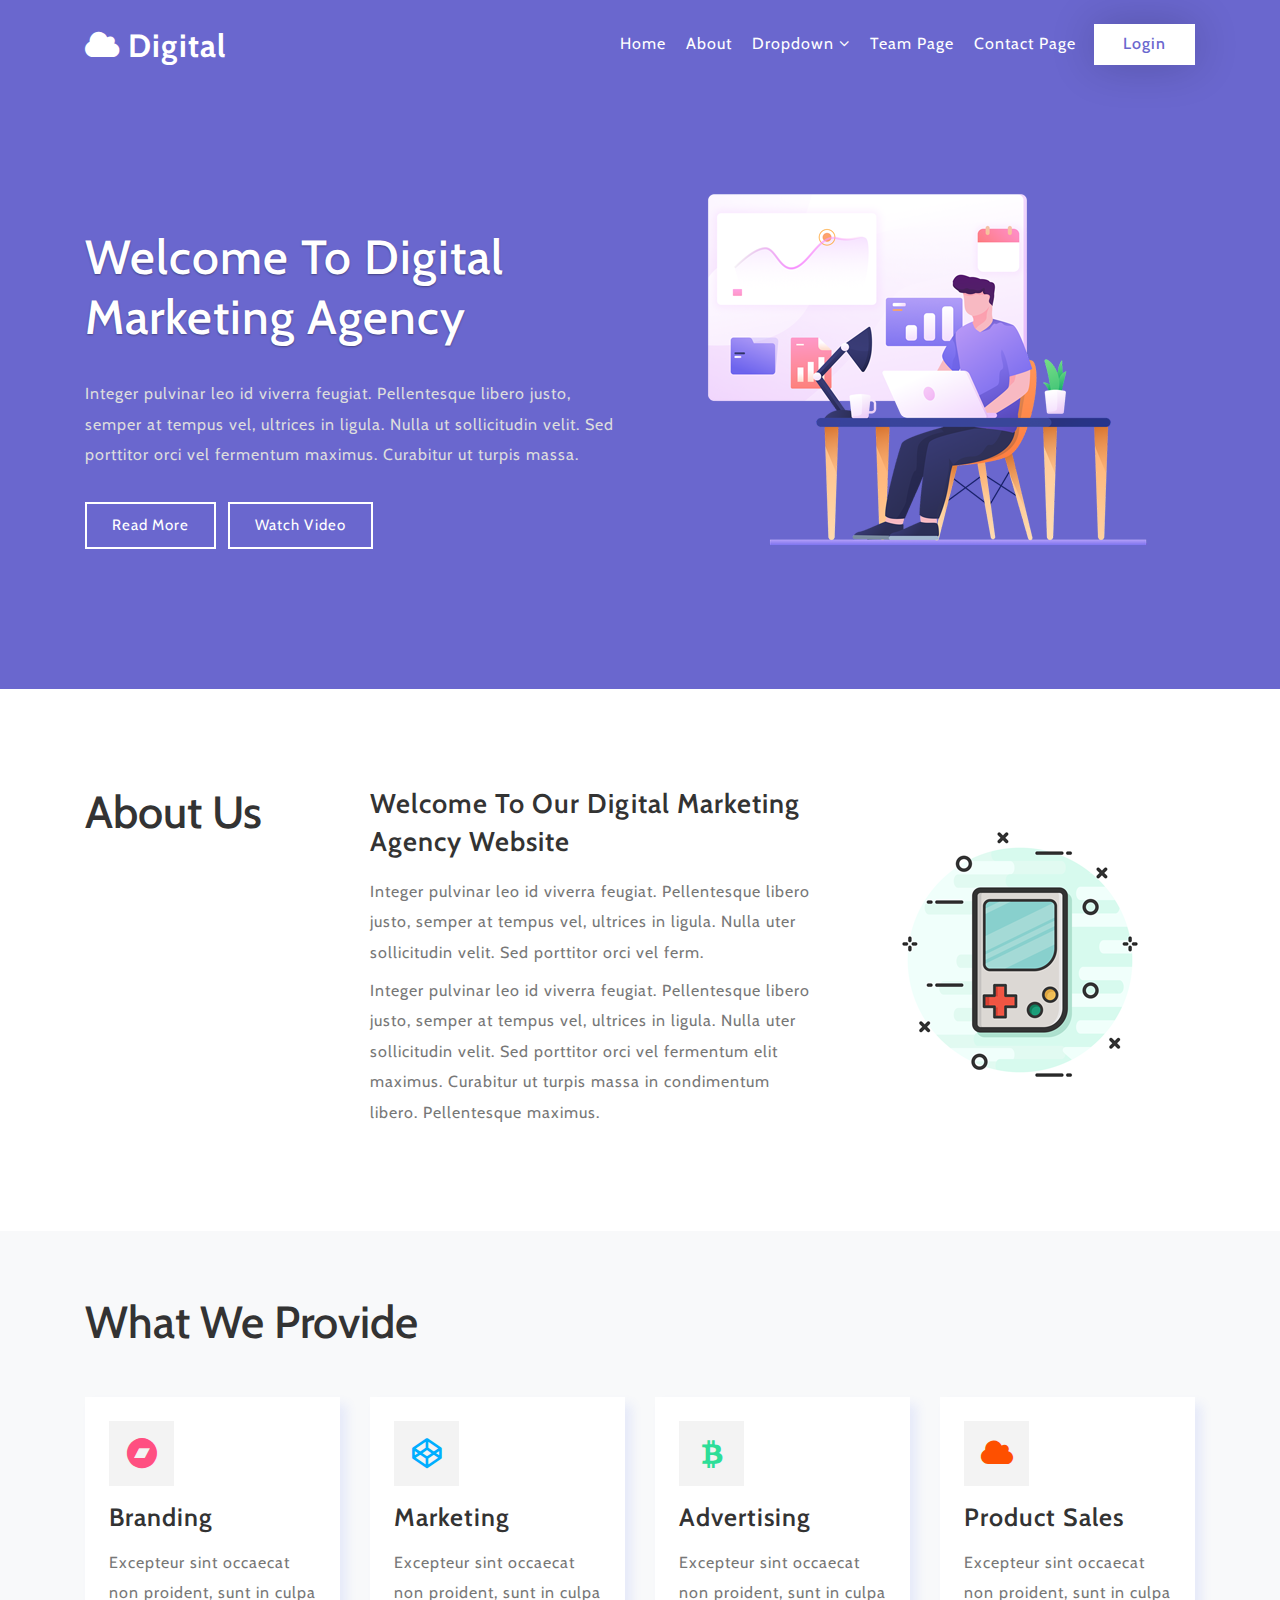
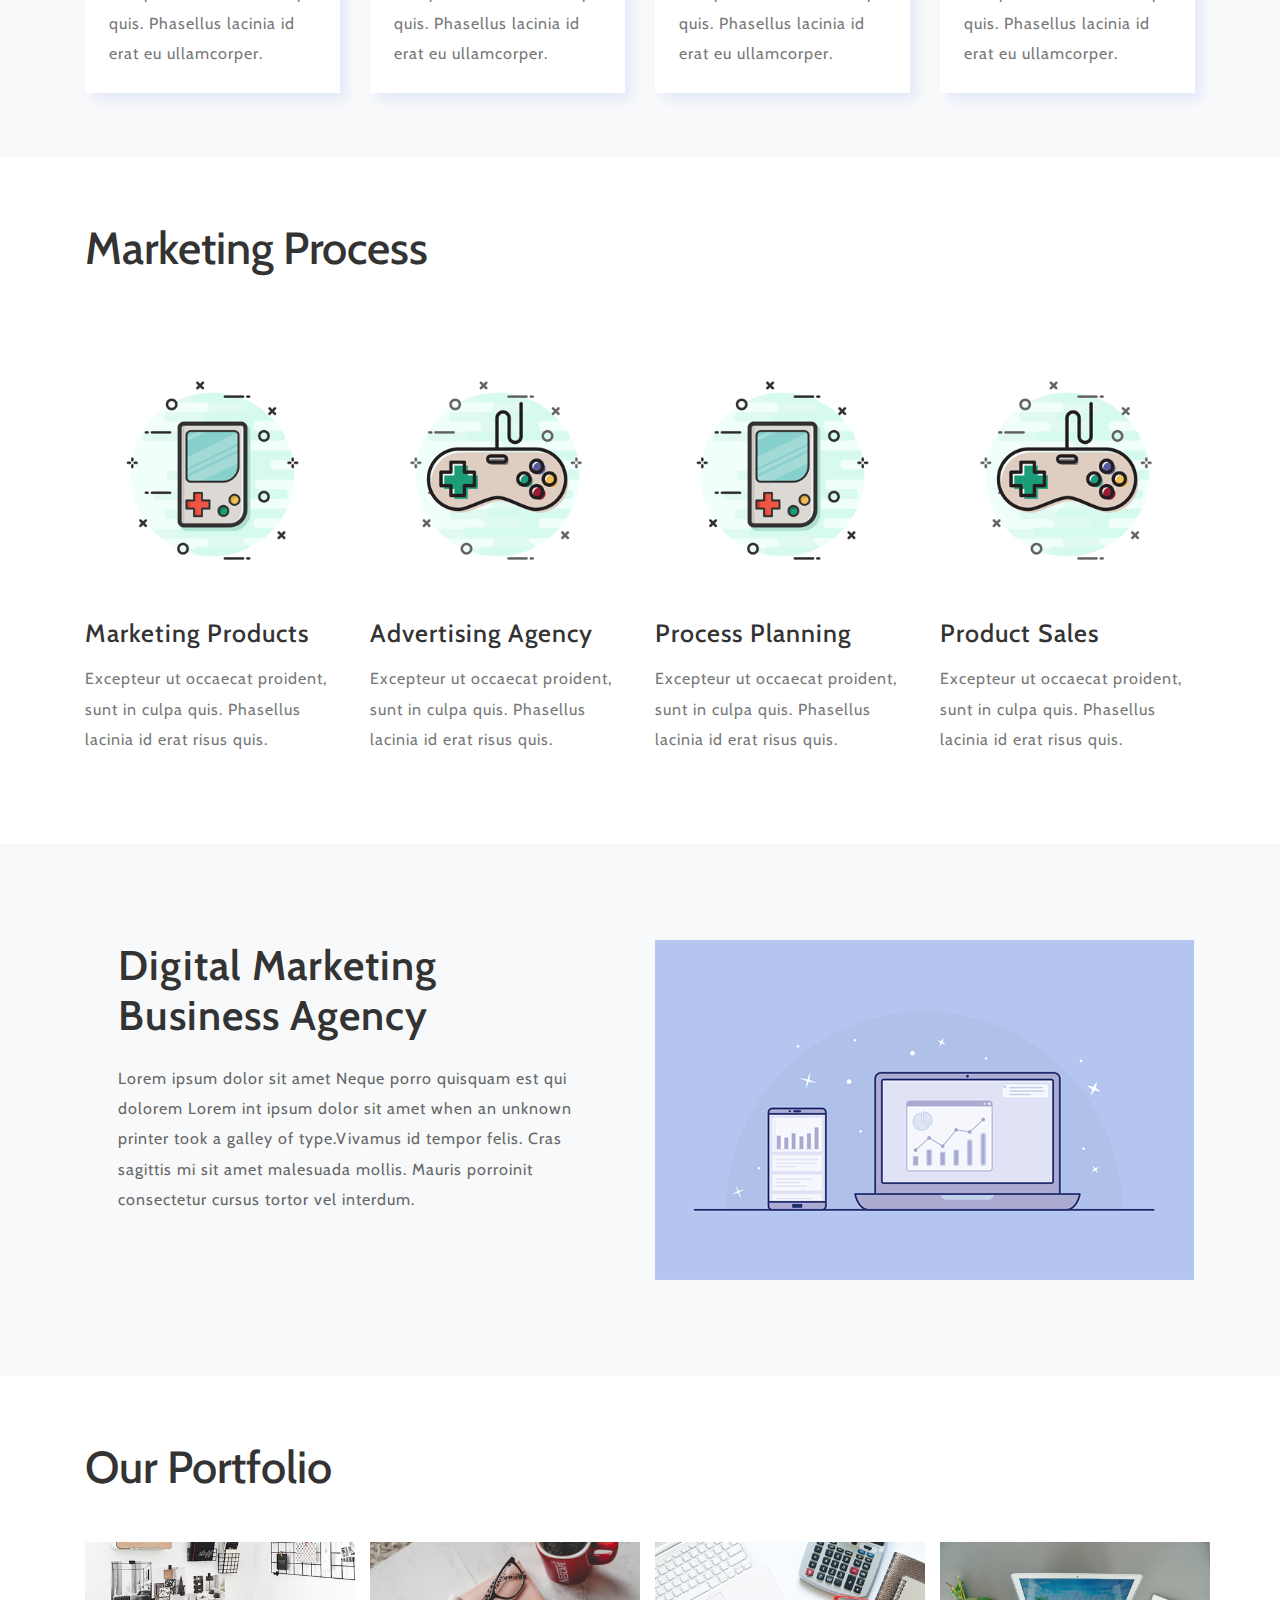
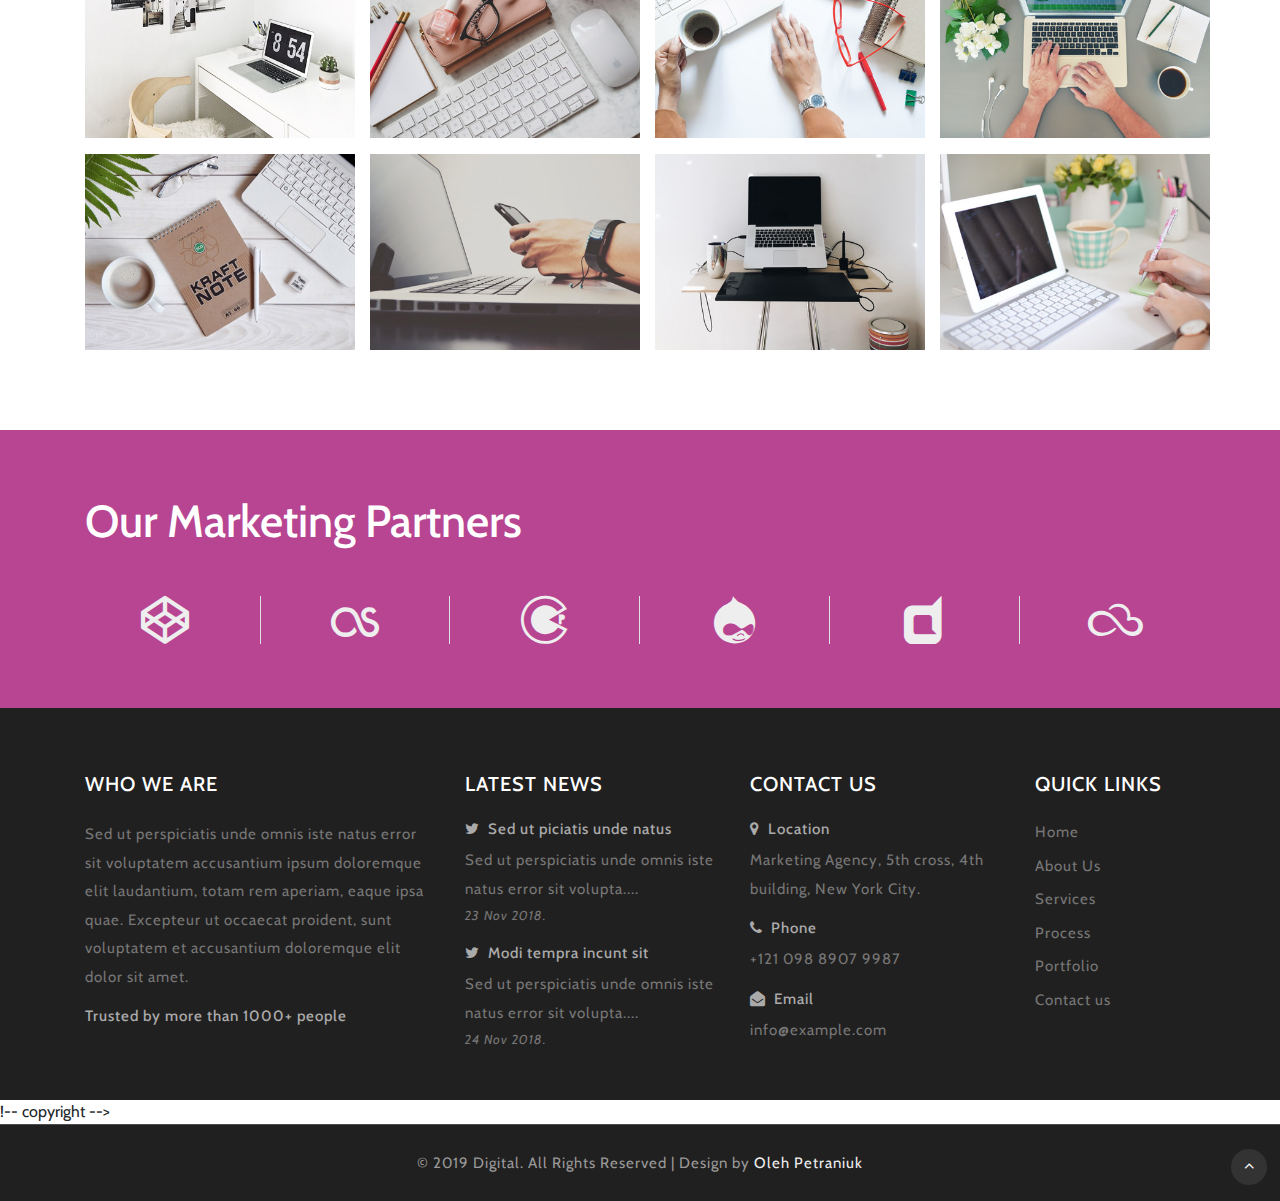
==== commit 3437636b: "Add css style to Main pag" ====
--- a/index.html
+++ b/index.html
@@ -17,6 +17,15 @@
             window.scrollTo(0, 1);
         }
     </script>
+    <!-- css files -->
+    <link href="css/bootstrap.css" rel='stylesheet' type='text/css' /><!-- bootstrap css -->
+    <link href="css/style.css" rel='stylesheet' type='text/css' /><!-- custom css -->
+    <link href="css/font-awesome.min.css" rel="stylesheet"><!-- fontawesome css -->
+	<!-- //css files -->
+	
+	<!-- google fonts -->
+	<link href="//fonts.googleapis.com/css?family=Cabin:400,400i,500,500i,600,600i,700,700i&amp;subset=latin-ext,vietnamese" rel="stylesheet">
+	<!-- //google fonts -->
 	
 	
 </head>
--- a/css/style.css
+++ b/css/style.css
@@ -0,0 +1,1746 @@
+html,
+body {
+    margin: 0;
+    font-size: 100%;
+    background: #fff;
+	font-family: 'Cabin', sans-serif;
+}
+
+html {
+  scroll-behavior: smooth;
+}
+body a {
+    text-decoration: none;
+    transition: 0.5s all;
+    -webkit-transition: 0.5s all;
+    -moz-transition: 0.5s all;
+    -o-transition: 0.5s all;
+    -ms-transition: 0.5s all;
+	font-family: 'Cabin', sans-serif;
+}
+
+body img {
+    max-width: 100%;
+}
+
+a:hover {
+    text-decoration: none;
+}
+
+input[type="button"],
+input[type="submit"],
+input[type="text"],
+input[type="email"],
+input[type="search"] {
+    transition: 0.5s all;
+    -webkit-transition: 0.5s all;
+    -moz-transition: 0.5s all;
+    -o-transition: 0.5s all;
+    -ms-transition: 0.5s all;
+}
+
+h1,
+h2,
+h3,
+h4,
+h5,
+h6 {
+    margin: 0;
+    letter-spacing: 1px;
+}
+li {
+    list-style-type: none;
+}
+p {
+    margin: 0;
+    font-size: 1em;
+    line-height: 1.9em;
+    letter-spacing: 1px;
+}
+
+ul {
+    margin: 0;
+    padding: 0;
+}
+
+/* header */
+
+/* CSS Document */
+header {
+    position: absolute;
+    z-index: 9;
+    width: 100%;
+}
+
+.toggle,
+[id^=drop] {
+	display: none;
+}
+
+/* Giving a background-color to the nav container. */
+nav { 
+	margin:0;
+	padding: 0;
+	float: right;
+}
+.clear {
+    clear: both;
+}
+div#logo {
+    float: left;
+}
+
+#logo a {
+	float: left;
+    font-size: .8em;
+    text-transform: capitalize;
+    display: initial;
+    margin: 0;
+    letter-spacing: 1px;
+    color: #fff;
+    font-weight: 800;
+    padding: 3px 0;
+}
+#logo a span {
+    color: #fff;
+	
+}
+
+
+/* Since we'll have the "ul li" "float:left"
+ * we need to add a clear after the container. */
+
+nav:after {
+	content:"";
+	display:table;
+	clear:both;
+}
+
+/* Removing padding, margin and "list-style" from the "ul",
+ * and adding "position:reltive" */
+nav ul {
+	float: right;
+	padding:0;
+	margin:0;
+	list-style: none;
+	position: relative;
+	}
+	
+/* Positioning the navigation items inline */
+nav ul li {
+	margin: 0px;
+	display:inline-block;
+	float: left;
+	}
+
+/* Styling the links */
+nav a {
+    color: #fff;
+    text-transform: capitalize;
+    font-size: 16px;
+    letter-spacing: 1px;
+	padding: 10px 10px;
+}
+
+
+nav ul li ul li:hover { background: #f8f9fa; }
+
+/* Background color change on Hover */
+nav a:hover { 
+	color: #FFF;	
+}
+nav ul.inner-ul li a:hover { 
+	color: #333;	
+}
+.menu li.active  a{ 
+	color: #333;	
+}
+
+/* Hide Dropdowns by Default
+ * and giving it a position of absolute */
+nav ul ul {
+	display: none;
+	position: absolute; 
+	/* has to be the same number as the "line-height" of "nav a" */
+	top: 30px; 
+    background: #fff;
+    padding: 10px;
+}
+	
+/* Display Dropdowns on Hover */
+nav ul li:hover > ul {
+	display:inherit;
+}
+	
+/* Fisrt Tier Dropdown */
+nav ul ul li {
+	width:170px;
+	float:none;
+	display:list-item;
+	position: relative;
+}
+nav ul ul li a {
+    color: #333;
+    padding: 5px 10px;
+    display: block;
+}
+
+/* Second, Third and more Tiers	
+ * We move the 2nd and 3rd etc tier dropdowns to the left
+ * by the amount of the width of the first tier.
+*/
+nav ul ul ul li {
+	position: relative;
+	top:-60px;
+	/* has to be the same number as the "width" of "nav ul ul li" */ 
+	left:170px; 
+}
+
+	
+/* Change ' +' in order to change the Dropdown symbol */
+li > a:only-child:after { content: ''; }
+
+/* Media Queries
+--------------------------------------------- */
+
+@media all and (max-width : 800px) {
+	nav { 
+		float: none;
+	}
+
+	div#logo {
+		float: none;
+	}
+	#logo {
+		display: block;
+		padding: 0;
+		width: 100%;
+		text-align: center;
+		float: none;
+	}
+
+	nav {
+		margin: 0;
+	}
+	nav a {
+		color: #333;
+	}
+
+	/* Hide the navigation menu by default */
+	/* Also hide the  */
+	.toggle + a,
+	.menu {
+		display: none;
+	}
+
+	/* Stylinf the toggle lable */
+	.toggle {
+		display: block;
+		padding: 8px 15px;
+		font-size: 17px;
+		text-decoration: none;
+		border: none;
+		float: right;
+		background-color: #fff;
+		color: #6a67ce;
+	}
+	.menu .toggle {
+		float: none;
+		text-align: center;
+		margin: auto;
+		width: 30%;
+		padding: 5px;
+		font-weight: normal;
+		font-size: 15px;
+		letter-spacing: 1px;
+	}
+
+	.toggle:hover {
+		color:#333;
+		background-color: #fff;
+	}
+
+	/* Display Dropdown when clicked on Parent Lable */
+	[id^=drop]:checked + ul {
+		display: block;
+		background: #fff;
+		padding: 15px 0;
+		text-align: center;
+		width: 100%;
+	}
+
+	/* Change menu item's width to 100% */
+	nav ul li {
+		display: block;
+		width: 100%;
+		padding: 5px 0;
+		}
+
+	nav ul ul .toggle,
+	nav ul ul a {
+		padding: 0 40px;
+	}
+
+	nav ul ul ul a {
+		padding: 0 80px;
+	}
+
+	nav a:hover,
+ 	nav ul ul ul a {
+		background-color: transparent;
+	}
+  
+	nav ul li ul li .toggle,
+	nav ul ul a,
+  nav ul ul ul a{
+		padding:14px 20px;	
+		color:#FFF;
+		font-size:17px; 
+	}
+  
+  
+	nav ul li ul li .toggle,
+	nav ul ul a {
+		background-color: #fff; 
+	}
+	nav ul ul li a {
+		font-size: 15px;
+	}
+	ul.inner-ul{
+		padding: 0!important;
+	}
+	/* Hide Dropdowns by Default */
+	nav ul ul {
+		float: none;
+		position:static;
+		color: #ffffff;
+		/* has to be the same number as the "line-height" of "nav a" */
+	}
+		
+	/* Hide menus on hover */
+	nav ul ul li:hover > ul,
+	nav ul li:hover > ul {
+		display: none;
+	}
+		
+	/* Fisrt Tier Dropdown */
+	nav ul ul li {
+		display: block;
+		width: 100%;
+		padding: 0;
+	}
+
+	nav ul ul ul li {
+		position: static;
+		/* has to be the same number as the "width" of "nav ul ul li" */ 
+
+	}
+
+}
+
+@media all and (max-width : 330px) {
+
+	nav ul li {
+		display:block;
+		width: 94%;
+	}
+
+}
+.user span.fa {
+}
+.login-icon a,.login-icon a:hover {
+    border: 2px solid #fff;
+    padding: 0.4em 1.7em;
+    color: #6a67ce;
+    font-weight: 500;
+    letter-spacing: 1px;
+    display: block;
+    font-size: 1em;
+    background: #fff;
+    box-shadow: 0 0px 45px rgba(0, 0, 0, .2);
+    border-radius: 0px;
+    -webkit-border-radius: 0px;
+    -moz-border-radius: 0px;
+    -ms-border-radius: 0px;
+    -o-border-radius: 0px;
+}
+
+/*--/banner-info--*/
+
+.banner {
+    background: #6a67ce;
+    position: relative;
+    z-index: 1;
+}
+
+
+.banner-info-grid h2 {
+    color: #fff;
+    display: inline-block;
+    font-size: 3.5em;
+    text-transform: capitalize;
+	line-height: 65px;
+	letter-spacing: 1px;
+    text-shadow: 0 1px 2px rgba(0, 0, 0, 0.37);
+}
+.banner-info-grid p {
+    font-size: 16px;
+    color: #ddd;
+    margin: 2em 0;
+}
+.slider-info a.btn {
+    background: none;
+    padding: 10px 25px;
+    color: #fff;
+    border: 2px solid #fff;
+    font-size: 15px;
+    letter-spacing: 1px;
+    border-radius: 0px;
+	-webkit-border-radius: 0px;
+    -o-border-radius: 0px;
+    -moz-border-radius: 0px;
+    -ms-border-radius: 0px;
+	transition: 0.5s all;
+    -webkit-transition: 0.5s all;
+    -o-transition: 0.5s all;
+    -moz-transition: 0.5s all;
+    -ms-transition: 0.5s all;
+}
+.slider-info a.btn:hover {
+    opacity:0.8;
+	transition: 0.5s all;
+    -webkit-transition: 0.5s all;
+    -o-transition: 0.5s all;
+    -moz-transition: 0.5s all;
+    -ms-transition: 0.5s all;
+}
+.banner-text {
+    padding: 14vw 0 7vw;
+}
+.banner-image h4 {
+    font-size: 20px;
+}
+
+/*-- popup --*/
+.popup-effect {
+    position: fixed;
+    top: 0;
+    bottom: 0;
+    left: 0;
+    right: 0;
+    background: rgba(0, 0, 0, 0.7);
+    transition: opacity 0ms;
+    visibility: hidden;
+    opacity: 0;
+    z-index: 99;
+}
+
+.popup-effect:target {
+    visibility: visible;
+    opacity: 1;
+}
+
+.popup {
+    background: #fff;
+    border-radius: 4px;
+    max-width: 500px;
+    position: relative;
+    margin: 8em auto;
+    padding: 3em 2em;
+    z-index: 999;
+}
+.popup p {
+    font-size: 15px;
+    color: #777;
+}
+
+.popup .close {
+    position: absolute;
+    top: 10px;
+    right: 15px;
+    transition: all 200ms;
+    font-size: 30px;
+    font-weight: bold;
+    text-decoration: none;
+    color: #000;
+}
+
+.popup iframe {
+    width: 100%;
+    height: 250px;
+    border: none;
+}
+.login .btn {
+    border: 2px solid #6a67ce;
+    background: #6a67ce;
+    color: #fff;
+    font-weight: 500;
+    letter-spacing: 1px;
+    font-size: 15px;
+    border-radius: 0px;
+	-webkit-border-radius: 0px;
+    -o-border-radius: 0px;
+    -moz-border-radius: 0px;
+    -ms-border-radius: 0px;
+    padding: 8px 25px;
+}
+.login .btn:hover {
+    opacity: 0.9;
+}
+.login p a {
+    font-size: 14px;
+    color: #999;
+}
+.login label {
+    font-size: 15px;
+    color: #666;
+    letter-spacing: .5px;
+}
+
+/*-- about --*/
+.about-text h3{
+    font-size: 27px;
+    font-weight: 600;
+    color: #333;
+    line-height: 38px;
+}
+	
+.about-text p {
+    font-size: 16px;
+    color: #777;
+}
+.about-img img{
+}
+.about-left h4 {
+    font-size: 40px;
+    font-weight: 600;
+    color: #ff6c5f;
+}
+.about-left h4 span {
+    font-size: 16px;
+    color: #666;
+    font-weight: normal;
+}
+
+/*-- why choose us --*/
+h2.heading,h3.heading {
+    font-size: 45px;
+    color: #333;
+    text-transform: capitalize;
+    letter-spacing: 0;
+}
+.choose,.video{
+	background: #f8f9fa;
+}
+.f1 h3 {
+    font-size: 25px;
+    font-weight: 600;
+    color: #333;
+    letter-spacing: 1px;
+}
+.f1 p {
+    font-size: 16px;
+    color: #777;
+}
+.f1 span.fa{
+    text-align: center;
+    background: #f3f3f3;
+    width: 65px;
+    height: 65px;
+    line-height: 65px;
+}
+.icon1 span.fa{
+	color: #ff4f81;
+    font-size: 30px;
+    line-height: 65px;
+}
+.icon2 span.fa{
+	color: #00aeff;
+    font-size: 30px;
+    line-height: 65px;
+}
+.icon3 span.fa{
+	color: #2dde98;
+    font-size: 30px;
+    line-height: 65px;
+}
+
+.icon4 span.fa{
+	color: #fe5000;
+    font-size: 30px;
+    line-height: 65px;
+}
+.f1{
+    box-shadow: 7px 7px 10px 0 rgba(76, 110, 245, .1);
+	background: #fff;
+}
+
+/*-- partners --*/
+ul.partners-icon li span.fa {
+    font-size: 3em;
+    color: #eee;
+}
+.partners{
+	background: #b84592;
+}
+.partners h3.heading {
+	color: #fff;
+}
+
+/*-- offered services --*/
+h4.w3layouts_pvt-head {
+	text-transform: capitalize;
+	font-weight: bold;
+	font-size: 2em;
+	color: #0068b7;
+}
+
+span.title-icon-wthree {
+	color: #ffc107;
+	font-size: 1em;
+}
+
+.title-sec-w3layouts_pvt p {
+	color: #333;
+}
+
+.title-sec-w3layouts_pvt {
+	border-left: 5px #bdbdbd solid;
+	padding-left: 1em;
+}
+
+h4.feed-title {
+    font-size: 25px;
+    color: #333;
+    letter-spacing: 1px;
+}
+
+a.btn-w3layouts_pvt span {
+	margin-left: 5px;
+	color: #ffc107;
+	font-size: 1em;
+}
+
+a.btn-w3layouts_pvt:hover {
+	color: #0068b7;
+	letter-spacing: 0.5px;
+}
+
+.ab-pvtw3 p {
+	width: 478px;
+}
+
+a.btn-w3layouts_pvt {
+	display: inline-block;
+	margin-top: 1em;
+	color: #000;
+	font-weight: 600;
+}
+
+.process p {
+    font-size: 16px;
+    color: #777;
+}
+
+/*-- services page --*/
+.serv-grids h3 {
+    font-size: 20px;
+    color: #333;
+    letter-spacing: 1px;
+    line-height: 30px;
+    text-transform: capitalize;
+}
+.serv-grids span.fa{
+    text-align: center;
+    font-size: 30px;
+    background: #ffff;
+    height: 65px;
+    width: 65px;
+    line-height: 65px;
+	box-shadow: 7px 7px 10px 0 rgba(76, 110, 245, .1);
+}
+
+/*-- projects --*/
+
+.gal-img {
+    margin-bottom: 1em;
+    padding-right: 0px;
+}
+/* popup */
+.pop-overlay {
+    position: fixed;
+    top: 0px;
+    bottom: 0;
+    left: 0;
+    right: 0;
+    background: rgba(0, 0, 0, 0.7);
+    transition: opacity 0ms;
+    visibility: hidden;
+    opacity: 0;
+    z-index: 999;
+}
+
+.pop-overlay:target {
+    visibility: visible;
+    opacity: 1;
+}
+
+.popup {
+    background: #fff;
+    -webkit-border-radius: 4px;
+    -o-border-radius: 4px;
+    -ms-border-radius: 4px;
+    -moz-border-radius: 4px;
+    border-radius: 4px;
+    max-width: 500px;
+    position: relative;
+    margin: 8em auto;
+    padding: 3em 2em 2em;
+}
+
+.popup .close {
+    position: absolute;
+    top: 5px;
+    right: 15px;
+    transition: all 200ms;
+    font-size: 30px;
+    font-weight: bold;
+    text-decoration: none;
+    color: #000;
+}
+/*-- Testimonials --*/
+.testi {
+    background: url(../images/bg.jpg) no-repeat center;
+    background-size: cover;
+    background-attachment: fixed;
+}
+.testimonials blockquote {
+    background: #fff none repeat scroll 0 0;
+    border: medium none;
+    color: #666;
+    display: block;
+    font-size: 14px;
+    padding: 30px 30px;
+    position: relative;
+}
+blockquote span.fa {
+    color: #009688;
+}
+.testimonials .carousel-info img {
+    border-radius: 150px !important;
+    height: 80px;
+    width: 80px;
+}
+.testimonials .carousel-info {
+    overflow: hidden;
+}
+.testimonials .carousel-info img {
+    margin-right: 15px;
+}
+.testimonials .carousel-info span {
+    display: block;
+}
+.testimonials span.testimonials-name {
+    color: #fff;
+    letter-spacing: 1px;
+    font-size: 20px;
+    font-weight: 500;
+    margin: 15px 0 0px;
+}
+.testimonials span.testimonials-post {
+    color: #eee;
+    font-size: 14px;
+    letter-spacing: 1px;
+}
+
+/*-- offered services bottom --*/
+h3.tittle-w3 {
+    font-size: 3.3em;
+    font-weight: 600;
+    color: #333;
+}
+.video-right p{
+	font-size: 16px;
+	color: #666;
+}
+/*-- //offered services bottom --*/
+
+
+/*-- footer --*/
+footer {
+    background: #212020;
+}
+
+.footer-title {
+    font-size: 20px;
+    letter-spacing: 1px;
+	color: #fff;
+}
+
+.contact-info p a,
+.contact-info p,
+ul.links li a {
+    color: #777;
+    font-size: 15px;
+}
+.contact-info .footer-style-w3ls p.date{
+    font-size: 13px;
+	font-style: italic;
+}
+.contact-info p span {
+    display: block;
+}
+
+.footer-style-w3lsp a {
+    color: #999;
+}
+
+.contact-info h4 {
+    font-size: 15px;
+    letter-spacing: 1px;
+    color: #aaa;
+}
+.contact-info h4 i {
+    color: #999;
+}
+/* quick links */
+ul.links li a {
+    font-size: 15px;
+    letter-spacing: 1px;
+    margin-bottom: 10px;
+    display: inline-block;
+}
+
+ul.links li a:hover,
+.footer-style-w3lsp a:hover {
+    color: #999;
+}
+
+/* copyright */
+.copy-right-top {
+    background: #212020;
+}
+.copy-right {
+    letter-spacing: 1px;
+    font-size: 15px;
+    color: #999;
+}
+
+.copy-right a {
+    color: #eee;
+}
+
+.copy-right a:hover {
+    color: #fff;
+}
+
+.copy-right-top {
+    border-color: rgba(255, 255, 255, 0.2) !important;
+}
+
+/*- inner banner --*/
+
+.inner-banner {
+    height: 250px;
+}
+
+/*- inner banner --*/
+
+/*-- Contact page --*/
+.contact_right input[type="text"], .contact_right input[type="email"], .contact_right textarea {
+    outline: none;
+    padding: 12px 0;
+    background: none;
+    color: #212121;
+    font-size: 15px;
+    width: 100%;
+    letter-spacing: 1px;
+    border: none;
+    border-bottom: 1px solid #494949;
+}
+.contact_right input[type="email"] {
+    margin: 1em 0;
+}
+.contact_right textarea {
+    min-height: 145px;
+    resize: none;
+    margin-top: 1em;
+}
+.contact_right button {
+    outline: none;
+    padding: 15px 0;
+    background: #6a67ce;
+    color: #fff;
+    font-weight: 500;
+    letter-spacing: 2px;
+    margin-top: 10px;
+    width: 100%;
+    border: none;
+    cursor: pointer;
+    transition: 0.5s all;
+    -webkit-transition: 0.5s all;
+    -moz-transition: 0.5s all;
+    -ms-transition: 0.5s all;
+    -o-transition: 0.5s all;
+}
+.contact_left iframe {
+    width: 100%;
+    outline: none;
+    border: none;
+    min-height: 495px;
+}
+.information h4 {
+    font-size: 22px;
+    font-weight: 600;
+    letter-spacing: 2px;
+    color: #333;
+    position: relative;
+}
+.information p {
+    font-size: 16px;
+    letter-spacing: 1px;
+    color: #666;
+    line-height: 28px;
+}
+.information p a,.information p span{
+    color: #b84592;
+}
+.information p a:hover{
+    color: #333;
+}
+.information span.fa {
+    font-size: 30px;
+    color: #b84592;
+}
+
+.contact_right,.contact_border{
+    border: 2px dotted #b84592;
+}
+
+/*-- team --*/
+/* common styles for visual styles */
+
+.teamy_name {
+    font-size: 20px;
+    font-weight: 600;
+    color: #333;
+    letter-spacing: 1px;
+}
+.teamy_post {
+    margin-top: .5em;
+    font-size: 14px;
+    text-transform: capitalize;
+    color: #6f6f6f;
+    letter-spacing: 0.5px;
+}
+
+.teamy_content,.teamy_back {
+ text-align: center;
+}
+.teamy_back-inner span.fa {
+    color: #999;
+    font-size: 14px;
+    margin: 10px 5px;
+    width: 15px;
+    line-height: 35px;
+    transition: 0.5s all;
+    -webkit-transition: 0.5s all;
+    -moz-transition: 0.5s all;
+    -ms-transition: 0.5s all;
+    -o-transition: 0.5s all;
+}
+.teamy_back-inner span.fa.fa-facebook {
+    color: #3b5998;
+}
+.teamy_back-inner span.fa.fa-facebook:hover {
+	opacity:0.8;
+}
+.teamy_back-inner span.fa.fa-twitter {
+    color: #1da1f2;
+}
+.teamy_back-inner span.fa.fa-twitter:hover{
+	opacity:0.8;
+}
+.teamy_back-inner span.fa.fa-envelope-open {
+    color: #dd4b39;
+}
+.teamy_back-inner span.fa.fa-envelope-open:hover {
+	opacity:0.8;
+}
+
+/*-- move top --*/
+
+.move-top {
+    position: relative;
+}
+
+a.move-top {
+    text-align: center;
+    position: absolute;
+    right: 1%;
+    bottom: 0%;
+}
+
+a.move-top span{
+    color: #fff;
+    width: 36px;
+    height: 36px;
+    border: transparent;
+    line-height: 2em;
+    background: #333;
+    border-radius: 50px;
+    -webkit-border-radius: 50px;
+    -o-border-radius: 50px;
+    -moz-border-radius: 50px;
+    -ms-border-radius: 50px;
+}
+
+/*-- Responsive design --*/
+
+@media(max-width:1440px) {
+}
+
+@media(max-width:1366px) {
+	.banner-info-grid h2 {
+		font-size: 3em;
+		line-height: 60px;
+	}
+	h3.tittle-w3 {
+		font-size: 2.6em;
+		line-height: 50px;
+	}
+}
+
+@media(max-width:1280px) {
+    
+}
+@media(max-width:1080px) {
+	.banner-info-grid h2 {
+		font-size: 2.8em;
+		line-height: 55px;
+	}
+	.banner-info-grid p {
+		font-size: 15px;
+		margin: 1em 0;
+	}
+	.about-left h4 {
+		font-size: 30px;
+	}
+	.about-text p {
+		font-size: 14.5px;
+	}
+	h3.tittle-w3 {
+		font-size: 2.2em;
+		line-height: 45px;
+	}
+	.contact-info h4 {
+		font-size: 14.5px;
+		letter-spacing: 0px;
+	}
+	.serv-grids h3 {
+		font-size: 18px;
+		letter-spacing: 0px;
+	}
+	.information span.fa {
+		font-size: 23px;
+	}
+	.banner-text {
+		padding: 18vw 0 6vw;
+	}
+}
+
+@media(max-width:1024px) {
+	
+	h2.heading,h3.heading {
+		font-size: 40px;
+	}
+	.contact-info p a, .contact-info p, ul.links li a {
+		font-size: 14px;
+	}
+	ul.partners-icon li i {
+		font-size: 2.5em;
+	}
+	.inner-banner {
+		height: 200px;
+	}
+	.f1 h3 {
+		font-size: 21px;
+	}
+	.f1 p {
+		font-size: 15px;
+	}
+	h4.feed-title {
+		font-size: 20px;
+	}
+	ul.partners-icon li span.fa {
+		font-size: 2.5em;
+	}
+}
+
+@media(max-width:991px) {
+	.login-icon {
+		position: absolute;
+		right: 10%;
+	}
+	.information p {
+		font-size: 15px;
+	}
+	nav ul {
+		margin-right: 3.5em;
+	}
+	#logo a {
+		font-size: .7em;
+	}
+	nav a {
+		font-size: 15px;
+		padding: 10px 8px;
+	}
+	.information h4 {
+		font-size: 19px;
+		letter-spacing: 1px;
+	}
+	.process-grids img {
+		width: 200px;
+	}
+	.contact_left iframe {
+		min-height: 445px;
+	}
+}
+
+@media(max-width:900px) {
+	nav ul {
+		margin-right: 5.5em;
+	}
+}
+@media(max-width:800px) {
+	nav ul {
+		margin-right: 0em;
+	}
+	.login-icon {
+		right: 12%;
+	}
+}
+
+@media(max-width:768px) {
+	nav { 
+		float: none;
+	}
+
+	div#logo {
+		float: none;
+	}
+	.banner-info-grid h2 {
+		font-size: 2.5em;
+		line-height: 50px;
+	}
+	.video-right p {
+		font-size: 14px;
+	}
+	.inner-banner {
+		height: 170px;
+	}
+	.information h4 {
+		font-size: 20px;
+		letter-spacing: 1px;
+	}
+	.contact_right h3 {
+		font-size: 26px;
+	}
+	.login-icon {
+		right: 11%;
+	}
+}
+
+@media(max-width:736px) {
+	.login-icon {
+		right: 21%;
+	}
+	.about-text h3 {
+		font-size: 24px;
+	}
+	h2.heading,h3.heading {
+		font-size: 35px;
+	}
+	.contact_left iframe {
+		min-height: 250px;
+	}
+	.f1 p {
+		font-size: 14.5px;
+	}
+}
+@media(max-width:684px) {
+	.login-icon {
+		right: 19%;
+	}
+}
+@media(max-width:668px) {
+	h3.tittle-w3 {
+		font-size: 2em;
+		line-height: 40px;
+	}
+	.contact_right h3 {
+		font-size: 25px;
+	}
+	.banner-text {
+		padding: 18vw 0 8vw;
+	}
+	.login-icon {
+		right: 18%;
+	}
+	.information h4 {
+		font-size: 18px;
+	}
+}
+@media(max-width:640px) {
+	.login-icon {
+		right: 17%;
+	}
+}
+@media(max-width:600px) {
+	
+	.banner-info-grid h2 {
+		font-size: 2em;
+		line-height: 45px;
+	}
+	#logo a {
+		font-size: .6em;
+	}
+	.login-icon {
+		right: 14.5%;
+	}
+}
+
+@media(max-width:568px) {
+	.login-icon {
+		right: 11.5%;
+	}
+	.banner-text {
+		padding: 22vw 0 8vw;
+	}
+}
+
+@media(max-width:480px) {
+	ul.partners-icon li i {
+		font-size: 2em;
+	}
+	.popup {
+		margin: 8em 2em;
+	}
+	.popup iframe {
+		height: 190px;
+	}
+	.inner-banner {
+		height: 150px;
+	}
+	.banner-text {
+		padding: 25vw 0 8vw;
+	}
+	.login-icon {
+		right: 13.5%;
+	}
+	.information p {
+		font-size: 14px;
+	}
+	.information span.fa {
+		font-size: 20px;
+	}
+}
+@media(max-width:414px) {
+	.banner-info-grid h2 {
+		font-size: 1.8em;
+		line-height: 40px;
+	}
+	.banner-info-grid p {
+		font-size: 14px;
+	}
+	.slider-info a.btn {
+		font-size: 14px;
+	}
+	.popup {
+		margin: 5em 1em;
+		padding: 2em 1em;
+	}
+	.popup .close {
+		top: 0px;
+	}
+	.login .btn {
+		font-size: 14px;
+		padding: 6px 20px;
+	}
+	.popup p {
+		font-size: 14px;
+	}
+	.contact_right h3 {
+		font-size: 22px;
+	}
+	.contact_right button {
+		font-size: 14px;
+		padding: 13px 0;
+		letter-spacing: 1px;
+	}
+	.login-icon {
+		right: 16%;
+	}
+	.banner-text {
+		padding: 30vw 0 8vw;
+	}
+	.process-grids img {
+		width: 160px;
+	}
+	ul.partners-icon li span.fa {
+		font-size: 2em;
+	}
+	ul.links li a {
+		font-size: 15px !important;
+		margin-bottom: 5px;
+	}
+}
+
+@media(max-width:384px) {
+   
+	.toggle {
+		font-size: 15px;
+	}
+	.menu .toggle {
+		width: 40%;
+		font-size: 15px;
+	}
+	.banner-info-grid h2 {
+		font-size: 1.6em;
+		line-height: 32px;
+	}	
+	.slider-info a.btn {
+		padding: 10px 20px;
+		font-size: 13px;
+	}
+	.about-text h3 {
+		font-size: 20px;
+		line-height: 30px;
+	}
+	h2.heading,h3.heading {
+		font-size: 30px;
+	}
+	h3.tittle-w3 {
+		font-size: 1.6em;
+		line-height: 35px;
+	}
+	.footer-title {
+		font-size: 18px;
+	}
+	.copy-right {
+		font-size: 14px;
+	}
+	.login p a {
+		font-size: 13px;
+	}
+	.popup iframe {
+		height: 150px;
+	}
+	.inner-banner {
+		height: 120px;
+	}
+	.testimonials span.testimonials-name {
+		font-size: 18px;
+	}
+	.contact_right h3 {
+		font-size: 20px;
+	}
+	.login-icon a, .login-icon a:hover {
+		font-size: .95em;
+	}
+	.login-icon {
+		right: 17%;
+	}
+	.login label {
+		font-size: 14px;
+	}
+}
+
+@media(max-width:320px) {
+    .slider-info a.btn {
+		padding: 10px 15px;
+		font-size: 12px;
+	}
+	.toggle {
+		font-size: 14px;
+		padding: 7px 10px;
+		margin-right: 2.5em;
+	}
+	.detail h4.title a {
+		font-size: 19px;
+	}
+}/*-- Responsive design --*/
+
+@media(max-width:1440px) {
+}
+
+@media(max-width:1366px) {
+	.banner-info-grid h2 {
+		font-size: 3em;
+		line-height: 60px;
+	}
+	h3.tittle-w3 {
+		font-size: 2.6em;
+		line-height: 50px;
+	}
+}
+
+@media(max-width:1280px) {
+    
+}
+@media(max-width:1080px) {
+	.banner-info-grid h2 {
+		font-size: 2.8em;
+		line-height: 55px;
+	}
+	.banner-info-grid p {
+		font-size: 15px;
+		margin: 1em 0;
+	}
+	.about-left h4 {
+		font-size: 30px;
+	}
+	.about-text p {
+		font-size: 14.5px;
+	}
+	h3.tittle-w3 {
+		font-size: 2.2em;
+		line-height: 45px;
+	}
+	.contact-info h4 {
+		font-size: 14.5px;
+		letter-spacing: 0px;
+	}
+	.serv-grids h3 {
+		font-size: 18px;
+		letter-spacing: 0px;
+	}
+	.information span.fa {
+		font-size: 23px;
+	}
+	.banner-text {
+		padding: 18vw 0 6vw;
+	}
+}
+
+@media(max-width:1024px) {
+	
+	h2.heading,h3.heading {
+		font-size: 40px;
+	}
+	.contact-info p a, .contact-info p, ul.links li a {
+		font-size: 14px;
+	}
+	ul.partners-icon li i {
+		font-size: 2.5em;
+	}
+	.inner-banner {
+		height: 200px;
+	}
+	.f1 h3 {
+		font-size: 21px;
+	}
+	.f1 p {
+		font-size: 15px;
+	}
+	h4.feed-title {
+		font-size: 20px;
+	}
+	ul.partners-icon li span.fa {
+		font-size: 2.5em;
+	}
+}
+
+@media(max-width:991px) {
+	.login-icon {
+		position: absolute;
+		right: 10%;
+	}
+	.information p {
+		font-size: 15px;
+	}
+	nav ul {
+		margin-right: 3.5em;
+	}
+	#logo a {
+		font-size: .7em;
+	}
+	nav a {
+		font-size: 15px;
+		padding: 10px 8px;
+	}
+	.information h4 {
+		font-size: 19px;
+		letter-spacing: 1px;
+	}
+	.process-grids img {
+		width: 200px;
+	}
+	.contact_left iframe {
+		min-height: 445px;
+	}
+}
+
+@media(max-width:900px) {
+	nav ul {
+		margin-right: 5.5em;
+	}
+}
+@media(max-width:800px) {
+	nav ul {
+		margin-right: 0em;
+	}
+	.login-icon {
+		right: 12%;
+	}
+}
+
+@media(max-width:768px) {
+	nav { 
+		float: none;
+	}
+
+	div#logo {
+		float: none;
+	}
+	.banner-info-grid h2 {
+		font-size: 2.5em;
+		line-height: 50px;
+	}
+	.video-right p {
+		font-size: 14px;
+	}
+	.inner-banner {
+		height: 170px;
+	}
+	.information h4 {
+		font-size: 20px;
+		letter-spacing: 1px;
+	}
+	.contact_right h3 {
+		font-size: 26px;
+	}
+	.login-icon {
+		right: 11%;
+	}
+}
+
+@media(max-width:736px) {
+	.login-icon {
+		right: 21%;
+	}
+	.about-text h3 {
+		font-size: 24px;
+	}
+	h2.heading,h3.heading {
+		font-size: 35px;
+	}
+	.contact_left iframe {
+		min-height: 250px;
+	}
+	.f1 p {
+		font-size: 14.5px;
+	}
+}
+@media(max-width:684px) {
+	.login-icon {
+		right: 19%;
+	}
+}
+@media(max-width:668px) {
+	h3.tittle-w3 {
+		font-size: 2em;
+		line-height: 40px;
+	}
+	.contact_right h3 {
+		font-size: 25px;
+	}
+	.banner-text {
+		padding: 18vw 0 8vw;
+	}
+	.login-icon {
+		right: 18%;
+	}
+	.information h4 {
+		font-size: 18px;
+	}
+}
+@media(max-width:640px) {
+	.login-icon {
+		right: 17%;
+	}
+}
+@media(max-width:600px) {
+	
+	.banner-info-grid h2 {
+		font-size: 2em;
+		line-height: 45px;
+	}
+	#logo a {
+		font-size: .6em;
+	}
+	.login-icon {
+		right: 14.5%;
+	}
+}
+
+@media(max-width:568px) {
+	.login-icon {
+		right: 11.5%;
+	}
+	.banner-text {
+		padding: 22vw 0 8vw;
+	}
+}
+
+@media(max-width:480px) {
+	ul.partners-icon li i {
+		font-size: 2em;
+	}
+	.popup {
+		margin: 8em 2em;
+	}
+	.popup iframe {
+		height: 190px;
+	}
+	.inner-banner {
+		height: 150px;
+	}
+	.banner-text {
+		padding: 25vw 0 8vw;
+	}
+	.login-icon {
+		right: 13.5%;
+	}
+	.information p {
+		font-size: 14px;
+	}
+	.information span.fa {
+		font-size: 20px;
+	}
+}
+@media(max-width:414px) {
+	.banner-info-grid h2 {
+		font-size: 1.8em;
+		line-height: 40px;
+	}
+	.banner-info-grid p {
+		font-size: 14px;
+	}
+	.slider-info a.btn {
+		font-size: 14px;
+	}
+	.popup {
+		margin: 5em 1em;
+		padding: 2em 1em;
+	}
+	.popup .close {
+		top: 0px;
+	}
+	.login .btn {
+		font-size: 14px;
+		padding: 6px 20px;
+	}
+	.popup p {
+		font-size: 14px;
+	}
+	.contact_right h3 {
+		font-size: 22px;
+	}
+	.contact_right button {
+		font-size: 14px;
+		padding: 13px 0;
+		letter-spacing: 1px;
+	}
+	.login-icon {
+		right: 16%;
+	}
+	.banner-text {
+		padding: 30vw 0 8vw;
+	}
+	.process-grids img {
+		width: 160px;
+	}
+	ul.partners-icon li span.fa {
+		font-size: 2em;
+	}
+	ul.links li a {
+		font-size: 15px !important;
+		margin-bottom: 5px;
+	}
+}
+
+@media(max-width:384px) {
+   
+	.toggle {
+		font-size: 15px;
+	}
+	.menu .toggle {
+		width: 40%;
+		font-size: 15px;
+	}
+	.banner-info-grid h2 {
+		font-size: 1.6em;
+		line-height: 32px;
+	}	
+	.slider-info a.btn {
+		padding: 10px 20px;
+		font-size: 13px;
+	}
+	.about-text h3 {
+		font-size: 20px;
+		line-height: 30px;
+	}
+	h2.heading,h3.heading {
+		font-size: 30px;
+	}
+	h3.tittle-w3 {
+		font-size: 1.6em;
+		line-height: 35px;
+	}
+	.footer-title {
+		font-size: 18px;
+	}
+	.copy-right {
+		font-size: 14px;
+	}
+	.login p a {
+		font-size: 13px;
+	}
+	.popup iframe {
+		height: 150px;
+	}
+	.inner-banner {
+		height: 120px;
+	}
+	.testimonials span.testimonials-name {
+		font-size: 18px;
+	}
+	.contact_right h3 {
+		font-size: 20px;
+	}
+	.login-icon a, .login-icon a:hover {
+		font-size: .95em;
+	}
+	.login-icon {
+		right: 17%;
+	}
+	.login label {
+		font-size: 14px;
+	}
+}
+
+@media(max-width:320px) {
+    .slider-info a.btn {
+		padding: 10px 15px;
+		font-size: 12px;
+	}
+	.toggle {
+		font-size: 14px;
+		padding: 7px 10px;
+		margin-right: 2.5em;
+	}
+	.detail h4.title a {
+		font-size: 19px;
+	}
+}